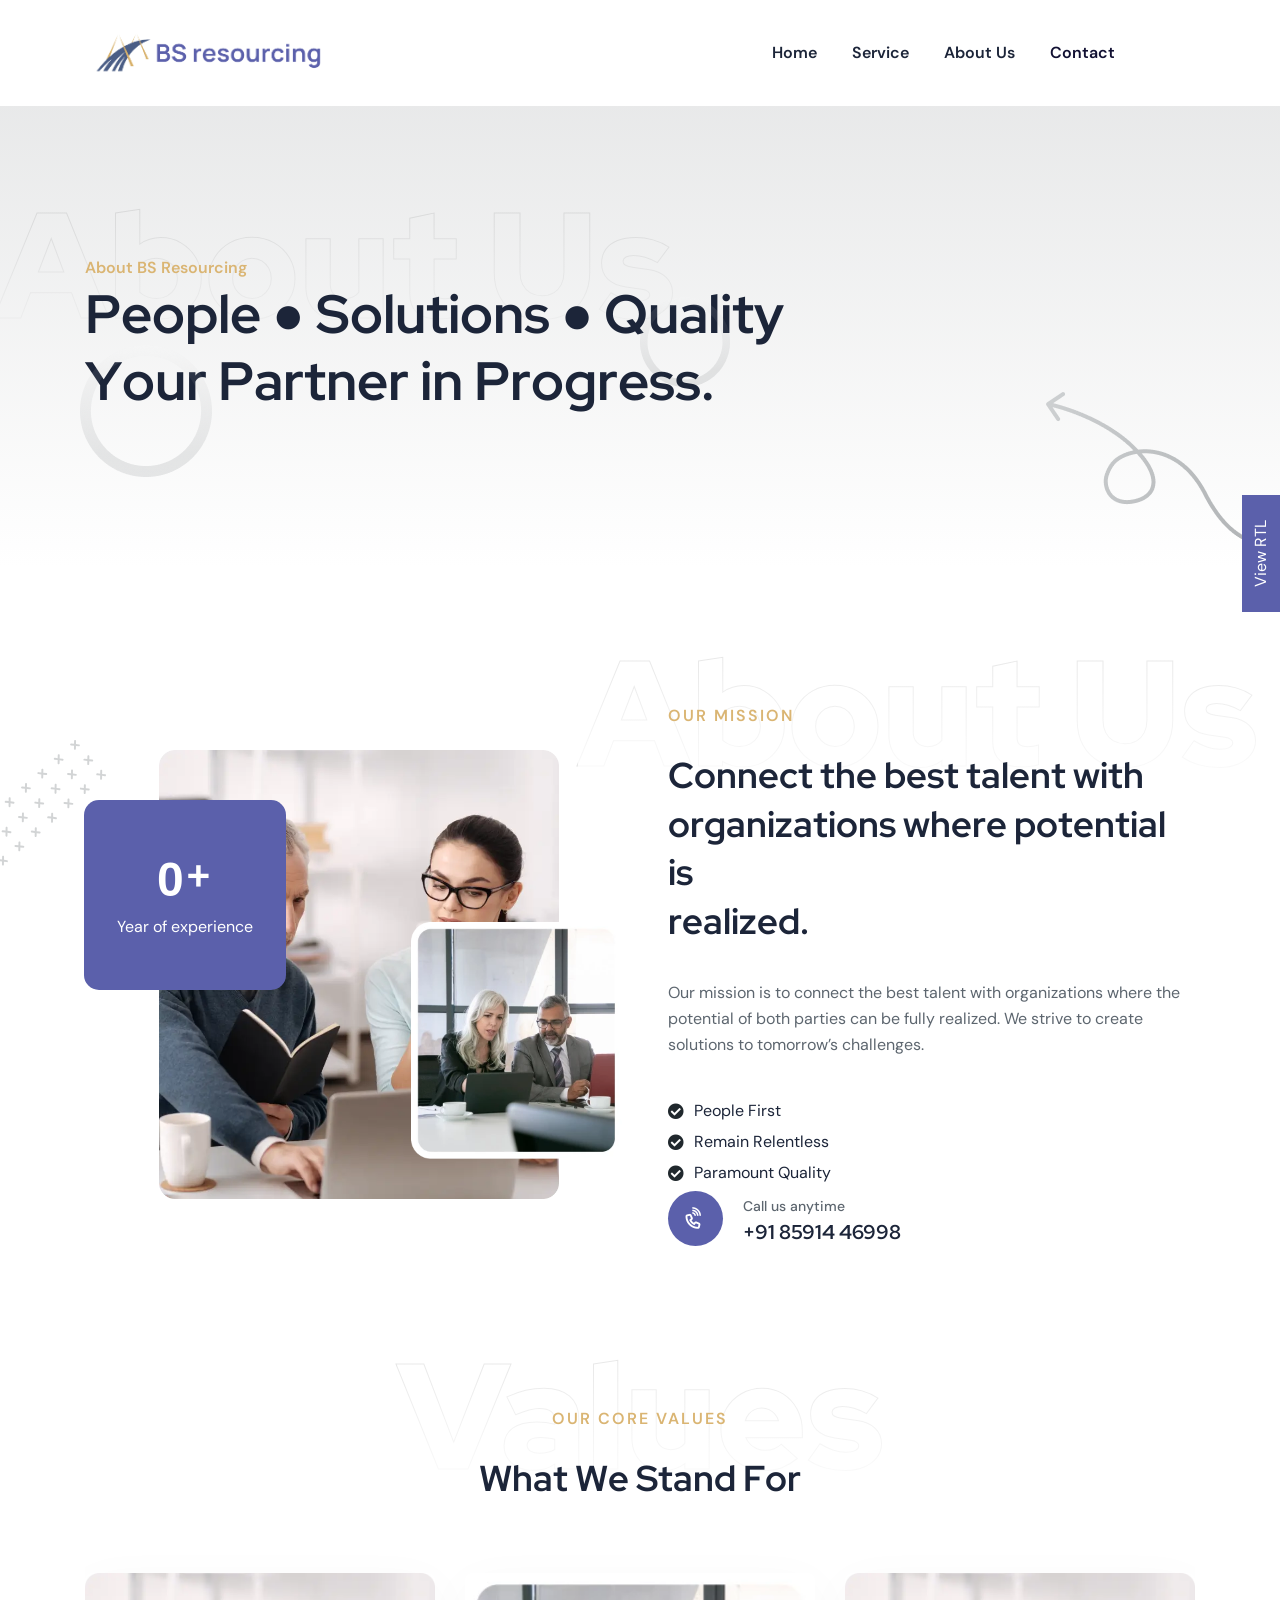
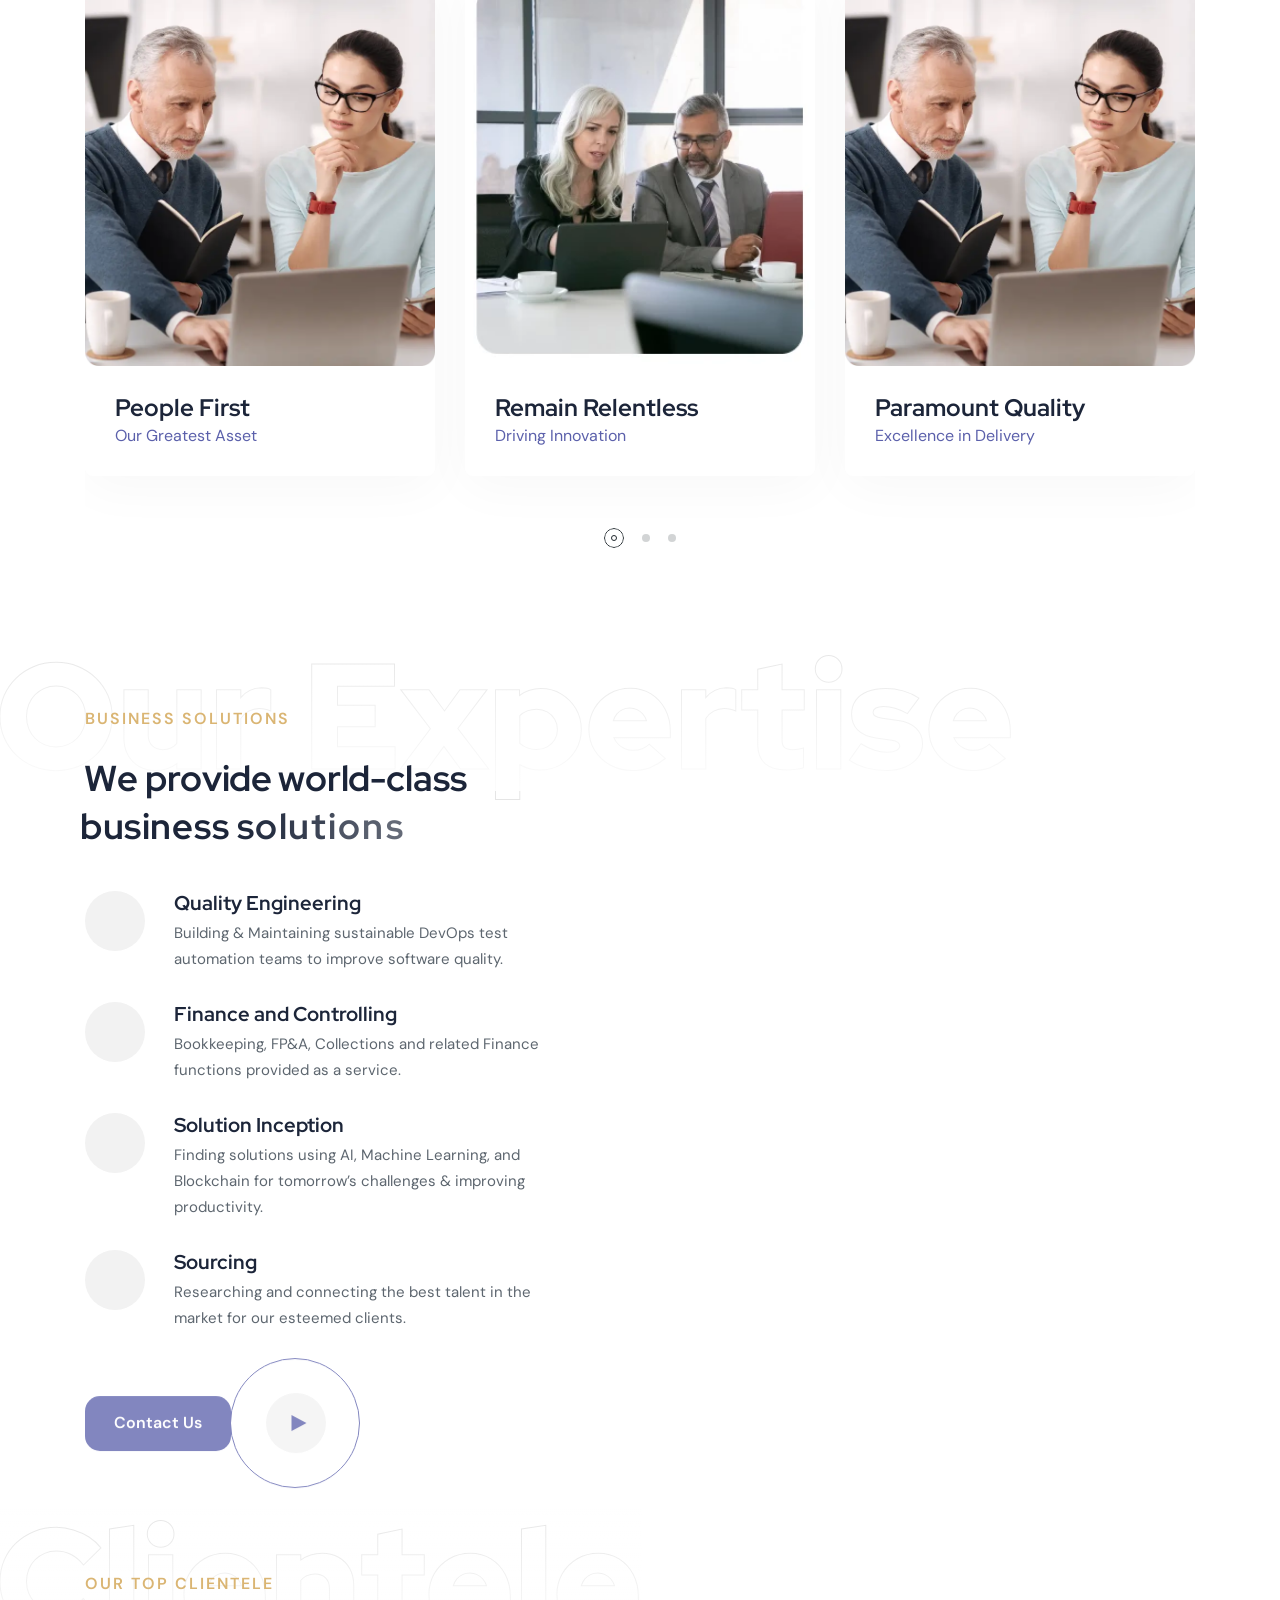
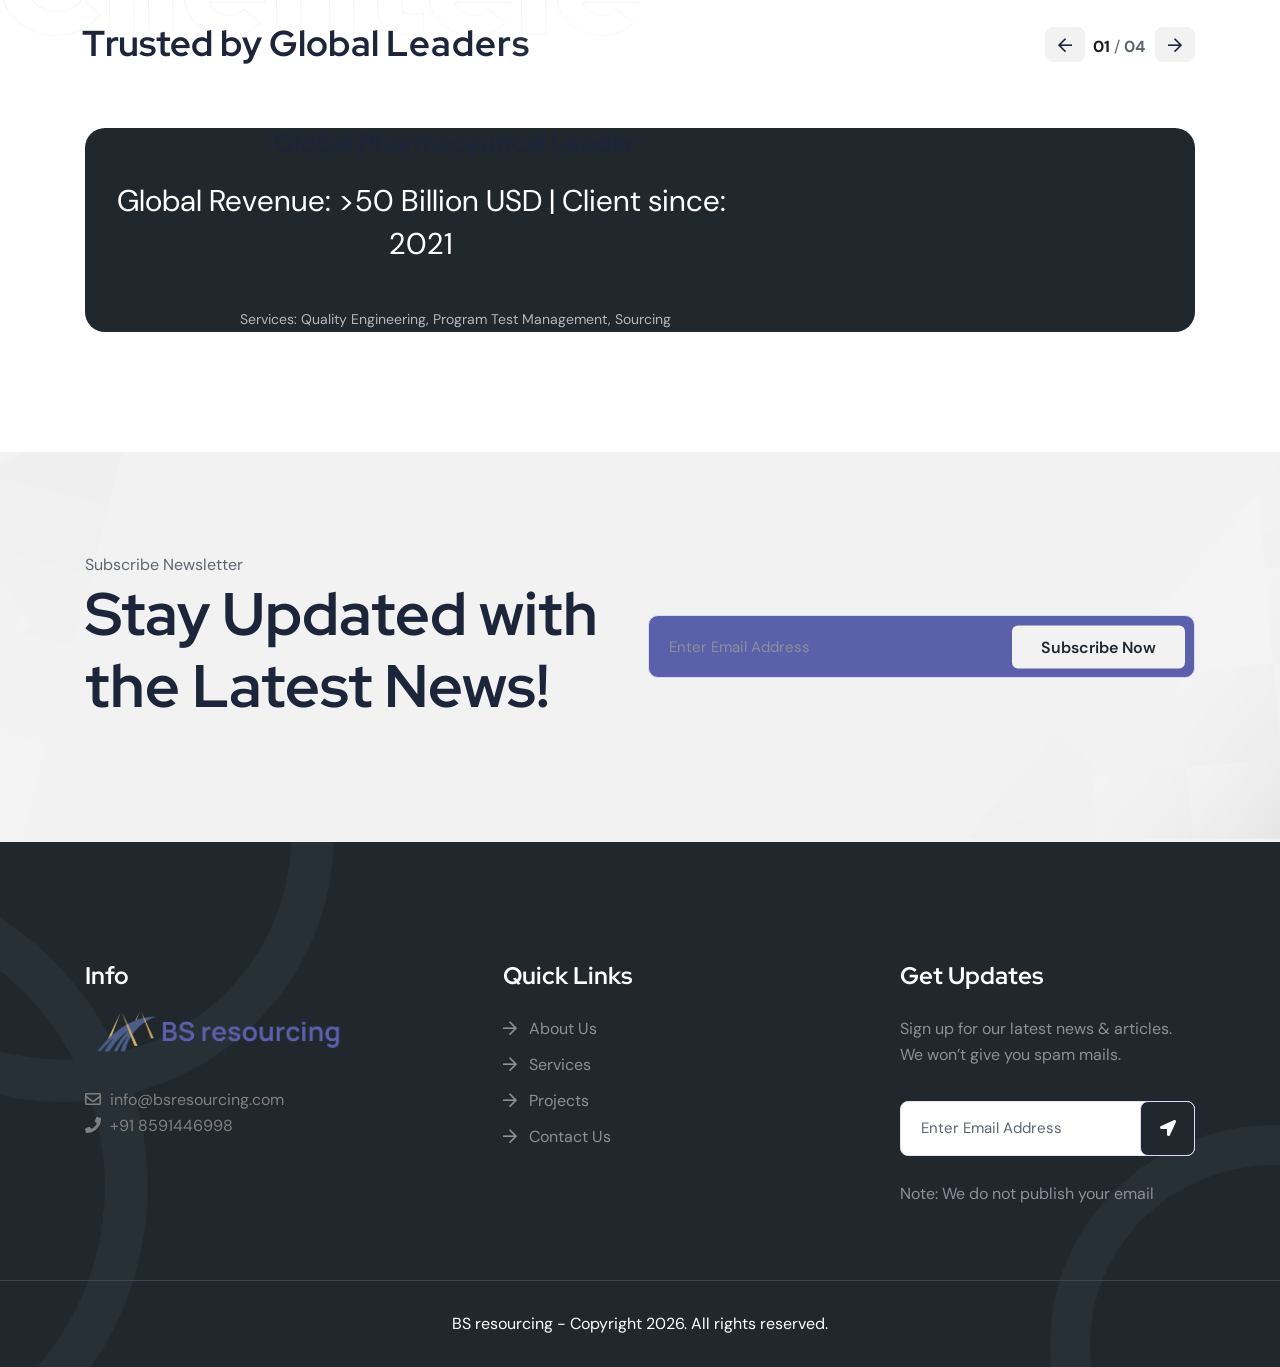
==== about.html @ c9a054bf "Add About and Contact pages Introduce full About (about.html) and Contact (contact.html) page templa" ====
<!DOCTYPE html>
<html lang="en">

<head>
    <meta charset="UTF-8">
    <meta name="viewport" content="width=device-width, initial-scale=1.0">
    <meta name="description"
        content="BS Resourcing – People ● Solutions ● Quality. Professional business solutions in Quality Engineering, Finance & Controlling, Sourcing, and more.">
    <link rel="shortcut icon" type="image/x-icon" href="assets/images/fav.png">
    <title>BS Resourcing - About Us</title>
    <link rel="stylesheet preload" href="assets/css/plugins/fontawesome.css" as="style">
    <link rel="stylesheet preload" href="assets/css/plugins/swiper.css" as="style">
    <link rel="stylesheet preload" href="assets/css/plugins/metismenu.css" as="style">
    <link rel="stylesheet preload" href="assets/css/plugins/magnifying-popup.css" as="style">
    <link rel="stylesheet preload" href="assets/css/plugins/odometer.css" as="style">
    <link rel="stylesheet preload" href="assets/css/vendor/bootstrap.min.css" as="style">

    <link rel="preconnect" href="https://fonts.googleapis.com/">
    <link rel="preconnect" href="https://fonts.gstatic.com/" crossorigin>
    <link
        href="https://fonts.googleapis.com/css2?family=DM+Sans:ital,opsz,wght@0,9..40,100..1000;1,9..40,100..1000&amp;family=Red+Hat+Display:ital,wght@0,300..900;1,300..900&amp;display=swap"
        rel="stylesheet preload" as="style">
    <link rel="preload" as="image" href="assets/images/banner/21.webp" />
    <link rel="stylesheet preload" href="assets/css/style.css" as="style">
</head>

<body>

    <header class="header-one header--sticky">

        <div class="header-main">
            <div class="container">
                <div class="row">
                    <div class="col-lg-12">
                        <div class="header-main-one-wrapper">
                            <div class="thumbnail">
                                <a href="index.html">
                                    <img src="assets/images/logo/bsr-1.png" alt="bsr-logo" style="width: 250px;">
                                </a>
                            </div>
                            <div class="main-header">
                                <div class="nav-area">
                                    <ul class="">
                                        <li class="main-nav">
                                            <a href="index.html">Home</a>
                                        </li>
                                        <li class="main-nav">
                                            <a href="service.html">Service</a>
                                        </li>
                                        <li class="main-nav">
                                            <a href="about.html">About Us</a>
                                        </li>
                                        <li class="mains-nav">
                                            <a href="contact.html">Contact</a>
                                        </li>
                                    </ul>
                                </div>


                                <div class="loader-wrapper">
                                    <div class="loader">
                                    </div>
                                    <div class="loader-section section-left"></div>
                                    <div class="loader-section section-right"></div>
                                </div>
                                <div class="button-area">
                                    <!-- <button class="search" id="search" aria-label="Search"><i
                                            class="far fa-search"></i></button>
                                    <a href="contact.html"
                                        class="rts-btn btn-primary ml--20 ml_sm--5 header-one-btn quote-btn">Get
                                        Quote</a>
                                    <button id="menu-btn" aria-label="Menu" class="menu-btn menu ml--20 ml_sm--5">
                                        <img class="menu-light" src="assets/images/icons/01.svg" alt="Menu-icon">
                                    </button> -->
                                </div>
                            </div>
                        </div>
                    </div>
                </div>
            </div>
        </div>
    </header>


    <!-- about us area wrapper main -->
    <div class="rts-breadcrumb-area">
        <div class="container">
            <div class="row">
                <div class="col-lg-12">
                    <div class="title-area-left">
                        <span class="pre">About BS Resourcing</span>
                        <span class="bg-title">About Us</span>
                        <h1 class="title rts-text-anime-style-1">
                            People ● Solutions ● Quality <br>
                            Your Partner in Progress.
                        </h1>
                    </div>
                </div>
            </div>
        </div>
        <div class="shape-area">
            <img src="assets/images/about/shape/01.png" alt="shape" class="one">
            <img src="assets/images/about/shape/02.png" alt="shape" class="two">
            <img src="assets/images/about/shape/03.png" alt="shape" class="three">
        </div>
    </div>
    <!-- about us area wrapper main end -->

    <!-- <div class="about-invena-large-image">
        <div class="container">
            <div class="row">
                <div class="col-lg-12">
                    <div class="large-image-bottm-breadcrumb">
                        <img src="assets/images/about/16.png" alt="about">
                    </div>
                </div>
            </div>
        </div>
    </div> -->

    <!-- rts about area start -->
    <div class="rts-about-area-two rts-section-gap">
        <div class="container">
            <div class="row align-items-center">
                <div class="col-lg-6">
                    <div class="left-thumbnail-about-area-two">
                        <img src="assets/images/about/04.webp" alt="about">
                        <div class="small-image">
                            <img src="assets/images/about/05.webp" alt="small">
                        </div>
                        <div class="counter-about-area">
                            <h2 class="counter title"><span class="odometer" data-count="25">00</span>+
                            </h2>
                            <span>Year of experience</span>
                        </div>
                    </div>
                </div>
                <div class="col-lg-6 mt_sm--80 mt_md--80">
                    <div class="about-inner-content-two">
                        <div class="title-style-two left">
                            <span class="bg-content">About Us</span>
                            <span class="pre">Our Mission</span>
                            <h2 class="title rts-text-anime-style-1">Connect the best talent with <br> organizations
                                where potential is realized.
                            </h2>
                        </div>
                        <div class="about-between-wrapper">
                            <p class="disc">
                                Our mission is to connect the best talent with
                                organizations where the potential of both parties can be fully
                                realized. We strive to create solutions to
                                tomorrow’s challenges.
                            </p>
                            <div class="check-wrapper-area">
                                <div class="single-check">
                                    <i class="fa-solid fa-circle-check"></i>
                                    <p>People First</p>
                                </div>
                                <div class="single-check">
                                    <i class="fa-solid fa-circle-check"></i>
                                    <p>Remain Relentless</p>
                                </div>
                                <div class="single-check">
                                    <i class="fa-solid fa-circle-check"></i>
                                    <p>Paramount Quality</p>
                                </div>
                            </div>
                        </div>
                        <div class="call-and-sign-area">
                            <div class="call-area">
                                <div class="icon">
                                    <i class="fa-sharp fa-regular fa-phone-volume"></i>
                                </div>
                                <div class="information">
                                    <span>Call us anytime</span>
                                    <a href="tel:+918591446998">
                                        <h6 class="title">+91 85914 46998</h6>
                                    </a>
                                </div>
                            </div>

                        </div>
                    </div>
                </div>
            </div>
        </div>
        <div class="shape-area">
            <img src="assets/images/about/shape/02.svg" alt="shape" class="two">
        </div>
    </div>
    <!-- rts about area end -->


    <!-- rts team area start -->
    <div class="rts-team-area rts-section-gapBottom pt--40">
        <div class="container">
            <div class="row">
                <div class="title-style-two center">
                    <span class="bg-content">Values</span>
                    <span class="pre">Our Core Values</span>
                    <h2 class="title rts-text-anime-style-1">What We Stand For
                    </h2>
                </div>
            </div>
            <div class="row">
                <div class="col-lg-12">
                    <div class="swiper mySwiperh1_team pt--50 pb--80">
                        <div class="swiper-wrapper">
                            <div class="swiper-slide">
                                <div class="team-single-one-start">
                                    <div class="team-image-area">
                                        <a>
                                            <img src="assets/images/about/04.webp" alt="People First">
                                        </a>
                                    </div>
                                    <div class="single-details">
                                        <a>
                                            <h5 class="title">People First</h5>
                                        </a>
                                        <p>Our Greatest Asset</p>
                                    </div>
                                </div>
                            </div>
                            <div class="swiper-slide">
                                <div class="team-single-one-start">
                                    <div class="team-image-area">
                                        <a>
                                            <img src="assets/images/about/05.webp" alt="Remain Relentless">
                                        </a>
                                    </div>
                                    <div class="single-details">
                                        <a>
                                            <h5 class="title">Remain Relentless</h5>
                                        </a>
                                        <p>Driving Innovation</p>
                                    </div>
                                </div>
                            </div>
                            <div class="swiper-slide">
                                <div class="team-single-one-start">
                                    <div class="team-image-area">
                                        <a>
                                            <img src="assets/images/about/04.webp" alt="Paramount Quality">
                                        </a>
                                    </div>
                                    <div class="single-details">
                                        <a>
                                            <h5 class="title">Paramount Quality</h5>
                                        </a>
                                        <p>Excellence in Delivery</p>
                                    </div>
                                </div>
                            </div>
                        </div>
                        <div class="swiper-pagination"></div>
                    </div>
                </div>
            </div>
        </div>
    </div>
    <!-- rts team area end -->


    <!-- rts business goal area start -->
    <div class="business-goal-area-2 rts-section-gapBottom">
        <div class="container pt--30">
            <div class="row">
                <div class="col-lg-6">
                    <div class="consultancy-style-one">
                        <div class="title-style-two mb--40 left">
                            <span class="bg-content">Our Expertise</span>
                            <span class="pre">BUSINESS SOLUTIONS</span>
                            <h2 class="title rts-text-anime-style-1">We provide world-class <br>
                                business solutions
                            </h2>
                        </div>
                        <div class="signle-consultancy mb--30">
                            <div class="icon">
                                <img src="assets/images/about/icons/01.svg" alt="">
                            </div>
                            <div class="information">
                                <h4 class="title">Quality Engineering</h4>
                                <p class="disc">
                                    Building & Maintaining sustainable DevOps test automation teams to improve software
                                    quality.
                                </p>
                            </div>
                        </div>
                        <div class="signle-consultancy mb--30">
                            <div class="icon">
                                <img src="assets/images/about/icons/02.svg" alt="">
                            </div>
                            <div class="information">
                                <h4 class="title">Finance and Controlling</h4>
                                <p class="disc">
                                    Bookkeeping, FP&A, Collections and related Finance functions provided as a service.
                                </p>
                            </div>
                        </div>
                        <div class="signle-consultancy mb--30">
                            <div class="icon">
                                <img src="assets/images/about/icons/01.svg" alt="">
                            </div>
                            <div class="information">
                                <h4 class="title">Solution Inception</h4>
                                <p class="disc">
                                    Finding solutions using AI, Machine Learning, and Blockchain for tomorrow’s
                                    challenges & improving productivity.
                                </p>
                            </div>
                        </div>
                        <div class="signle-consultancy">
                            <div class="icon">
                                <img src="assets/images/about/icons/02.svg" alt="">
                            </div>
                            <div class="information">
                                <h4 class="title">Sourcing</h4>
                                <p class="disc">
                                    Researching and connecting the best talent in the market for our esteemed clients.
                                </p>
                            </div>
                        </div>
                        <div class="button-wrapper mt--40" data-animation="fadeInUp" data-delay="0.4"
                            data-duration="1.2">
                            <a href="#" class="rts-btn btn-primary">Contact Us</a>
                            <div class="vedio-icone">
                                <a class="video-play-button play-video popup-video"
                                    href="https://www.youtube.com/watch?v=vZE0j_WCRvI">
                                    <span></span>
                                </a>
                                <div class="video-overlay">
                                    <a href="#section1" class="video-overlay-close">×</a>
                                </div>
                            </div>
                        </div>
                    </div>
                </div>
                <div class="col-lg-6">
                    <div class="thumbnail-business-area-right-two">
                        <div class="large-thumbnail">
                            <img src="assets/images/business-goal/02.webp" alt="">
                        </div>
                        <div class="small-thumbnail images-r">
                            <img src="assets/images/business-goal/01.webp" alt="">
                        </div>
                    </div>
                </div>
            </div>
        </div>
    </div>

    <!-- rts clients review area start -->
    <div class="rts-client-review-area rts-section-gapBottom">
        <div class="container">
            <div class="row">
                <div class="col-lg-12">
                    <div class="title-area-between-wrapper">
                        <div class="title-style-two mb--40 left">
                            <span class="bg-content">Clientele</span>
                            <span class="pre">Our Top Clientele</span>
                            <h2 class="title rts-text-anime-style-1">Trusted by Global Leaders
                            </h2>
                        </div>
                        <div class="pagination-wrapper">
                            <div class="swiper-pagination-fraction"></div>
                            <div class="swiper-button-next"><i class="fa-sharp fa-regular fa-arrow-right"></i></div>
                            <div class="swiper-button-prev"><i class="fa-sharp fa-regular fa-arrow-left"></i></div>
                        </div>
                    </div>
                </div>
            </div>
            <div class="row">
                <div class="col-lg-12">

                    <div class="testimonials-wrapper-swiper-demo-2">
                        <div class="swiper mySwiper-testimonials-dmeo-2">
                            <div class="swiper-wrapper">

                                <div class="swiper-slide">
                                    <div class="testimonials-main-wrapper-two">
                                        <div class="right-content-testimonials text-center">
                                            <h4 class="title">Global Pharmaceutical Leader</h4>
                                            <p class="disc">
                                                Global Revenue: >50 Billion USD | Client since: 2021
                                            </p>
                                            <div class="name-desig">
                                                <p>Services: Quality Engineering, Program Test Management, Sourcing</p>
                                            </div>
                                        </div>
                                    </div>
                                </div>
                                <div class="swiper-slide">
                                    <div class="testimonials-main-wrapper-two">
                                        <div class="right-content-testimonials text-center">
                                            <h4 class="title">Leading Travel Technology Company</h4>
                                            <p class="disc">
                                                Global Revenue: >6 Billion USD | Client since: 2022
                                            </p>
                                            <div class="name-desig">
                                                <p>Services: Quality Engineering, Sourcing</p>
                                            </div>
                                        </div>
                                    </div>
                                </div>
                                <div class="swiper-slide">
                                    <div class="testimonials-main-wrapper-two">
                                        <div class="right-content-testimonials text-center">
                                            <h4 class="title">International Running Brand</h4>
                                            <p class="disc">
                                                Global Revenue: >5 Billion USD | Client since: 2022
                                            </p>
                                            <div class="name-desig">
                                                <p>Services: Quality Engineering, Program Test Management, Sourcing</p>
                                            </div>
                                        </div>
                                    </div>
                                </div>
                                <div class="swiper-slide">
                                    <div class="testimonials-main-wrapper-two">
                                        <div class="right-content-testimonials text-center">
                                            <h4 class="title">US based Global Software Company</h4>
                                            <p class="disc">
                                                Global Revenue: >2 Billion USD | Client since: 2023
                                            </p>
                                            <div class="name-desig">
                                                <p>Services: Finance & Controlling, Sourcing</p>
                                            </div>
                                        </div>
                                    </div>
                                </div>

                            </div>
                        </div>
                    </div>
                </div>
            </div>
        </div>
    </div>
    <!-- rts clients review area end -->


    <!-- rts brand area end -->

    <!-- rts cta area start -->
    <div class="rts-cta-area-inner bg_image ptb--100">
        <div class="container">
            <div class="row">
                <div class="col-lg-12">
                    <div class="cta-inner-content-inner-page">
                        <div class="left-side-content">
                            <span>Subscribe Newsletter</span>
                            <h3 class="title">Stay Updated with <br> the Latest News!</h3>
                        </div>
                        <form action="#">
                            <input type="text" placeholder="Enter Email Address">
                            <button class="rts-btn btn-primary btn-white">Subscribe Now</button>
                        </form>
                    </div>
                </div>
            </div>
        </div>
    </div>
    <!-- rts cta area end -->

    <!-- footer area start -->
    <div class="rts-footer-area footer-two mt-dec-footer-map bg-footer-two bg_image">
        <!-- <div class="container">
            <div class="row">
                <div class="col-lg-12">
                    <div class="map-area-main-wrapper">
                        <div class="row">
                            <div class="col-lg-7">
                                <div class="map-area-main-footer-two">
                                    <iframe
                                        src="https://www.google.com/maps/embed?pb=!1m10!1m8!1m3!1d29208.07522277672!2d90.423296!3d23.7826795!3m2!1i1024!2i768!4f13.1!5e0!3m2!1sen!2sbd!4v1738651440174!5m2!1sen!2sbd"
                                        width="625" height="625" style="border:0;" allowfullscreen="" loading="lazy"
                                        referrerpolicy="no-referrer-when-downgrade"
                                        title="Company location on Google Maps"></iframe>
                                </div>
                            </div>
                            <div class="col-lg-5">
                                <div class="map-information-2-footer">
                                    <h5 class="title-main">Contact Us</h5>
                                    <img loading="lazy" src="assets/images/footer/02.html" alt="line" class="line">
                                    <div class="contact-information-main-wrapper">
                                        <div class="signle-contact-information">
                                            <div class="icon">
                                                <i class="fa-solid fa-phone"></i>
                                            </div>
                                            <div class="information-wrapper">
                                                <span>Call Us 24/7</span>
                                                <a href="tel:+918591446998">
                                                    <h6 class="title">+91 85914 46998</h6>
                                                </a>
                                            </div>
                                        </div>
                                        <div class="signle-contact-information">
                                            <div class="icon">
                                                <i class="fa-regular fa-envelope"></i>
                                            </div>
                                            <div class="information-wrapper">
                                                <span>Work with us</span>
                                                <a href="mailto:info@bsresourcing.com">
                                                    <h6 class="title">info@bsresourcing.com</h6>
                                                </a>
                                            </div>
                                        </div>
                                        <div class="signle-contact-information">
                                            <div class="icon">
                                                <i class="fa-sharp fa-solid fa-location-dot"></i>
                                            </div>
                                            <div class="information-wrapper">
                                                <span>Our Location</span>
                                                <a href="#">
                                                    <h6 class="title">Global Presence (North America, Europe, Asia)</h6>
                                                </a>
                                            </div>
                                        </div>
                                    </div>
                                </div>
                            </div>
                        </div>
                    </div>
                </div>
            </div>
        </div> -->
        <div class="container bg-shape-f1">
            <!-- rts footer area -->
            <div class="row pt--120 pt_sm--80 pb--40 pb_sm--40">

                <div class="col-xl-4 col-md-6 col-sm-12 col-12">
                    <div class="footer-one-single-wized ">
                        <div class="wized-title">
                            <h5 class="title">Info</h5>
                            <img loading="lazy" src="assets/images/logo/bsr-1.png" alt="finbiz_footer" class="w-75">
                        </div>

                        <div class="opening-time-inner">
                            <div class="">
                                <a href="mailto:info@bsresourcing.com" class="" style="color: gray;"><i
                                        class="fa-regular fa-envelope me-2"></i> info@bsresourcing.com</a>
                            </div>
                            <div class="">
                                <a href="tel:+918591446998" class="" style="color: gray;"><i
                                        class="fa-solid fa-phone me-2"></i> +91 8591446998</a>
                            </div>

                            <!-- <a href="#" class="rts-btn btn-primary btn-white">Contact Us</a> -->
                        </div>
                    </div>
                </div>
                <!-- footer mid area end -->
                <div class="col-xl-4 col-md-6 col-sm-12 col-12 pl--50 pl_sm--15">
                    <div class="footer-one-single-wized">
                        <div class="wized-title">
                            <h5 class="title">Quick Links</h5>
                        </div>
                        <div class="quick-link-inner">

                            <ul class="links">
                                <li><a href="#"><i class="far fa-arrow-right"></i>About Us</a></li>
                                <li><a href="#"><i class="far fa-arrow-right"></i>Services</a></li>
                                <li><a href="#"><i class="far fa-arrow-right"></i>Projects</a></li>
                                <li><a href="#"><i class="far fa-arrow-right"></i>Contact Us</a></li>
                            </ul>
                        </div>
                    </div>
                </div>
                <!-- footer mid area -->

                <!-- footer end area post -->
                <div class="col-xl-4 col-md-6 col-sm-12 col-12">
                    <div class="footer-one-single-wized margin-left-65">
                        <div class="wized-title">
                            <h5 class="title">Get Updates</h5>
                        </div>
                        <div class="body">
                            <div class="update-wrapper">
                                <p class="disc">Sign up for our latest news &amp; articles. We won’t give you spam
                                    mails.</p>
                                <form class="email-footer-area">
                                    <input type="email" placeholder="Enter Email Address" required="">
                                    <button type="submit" title="Close menu"><i
                                            class="fas fa-location-arrow"></i></button>
                                </form>
                                <div class="note-area">
                                    <p><span>Note:</span> We do not publish your email</p>
                                </div>
                            </div>
                        </div>
                    </div>
                </div>
                <!-- footer end area post end-->
            </div>
            <!-- rts footer area End -->
        </div>
        <!-- copyright area start -->
        <div class="rts-copyright-area">
            <div class="container">
                <div class="row">
                    <div class="col-12">
                        <div class="text-center">
                            <p>BS resourcing - Copyright
                                <script>
                                    document.write(
                                        new Date().getFullYear()
                                    )
                                </script>. All rights reserved.
                            </p>
                        </div>
                    </div>
                </div>
            </div>
        </div>
        <!-- copyright area end -->
    </div>
    <!-- footer area start -->
    <div id="side-bar" class="side-bar header-two">
        <button class="close-icon-menu" title="Close menu"><i class="far fa-times"></i></button>
        <!-- inner menu area desktop start -->
        <div class="rts-sidebar-menu-desktop">
            <a class="logo-1" href="index.html"><img class="logo" src="assets/images/logo/01.svg" alt="finbiz_logo"></a>
            <div class="body d-none d-xl-block">
                <p class="disc">
                    We must explain to you how all seds this mistakens idea denouncing pleasures and praising account.
                    All seds this mistakens idea denouncing pleasures.
                </p>
                <div class="get-in-touch">
                    <!-- title -->
                    <div class="h6 title">Get In Touch</div>
                    <!-- title End -->
                    <div class="wrapper">
                        <!-- single -->
                        <div class="single">
                            <i class="fas fa-phone-alt"></i>
                            <a href="#">+8801234566789</a>
                        </div>
                        <!-- single ENd -->
                        <!-- single -->
                        <div class="single">
                            <i class="fas fa-envelope"></i>
                            <a href="#">example@gmail.com</a>
                        </div>
                        <!-- single ENd -->
                        <!-- single -->
                        <div class="single">
                            <i class="fas fa-globe"></i>
                            <a href="#">www.webexample.com</a>
                        </div>
                        <!-- single ENd -->
                        <!-- single -->
                        <div class="single">
                            <i class="fas fa-map-marker-alt"></i>
                            <a href="#">13/A, New Pro State, NYC</a>
                        </div>
                        <!-- single ENd -->
                    </div>
                    <div class="social-wrapper-two menu">
                        <a href="#" aria-label="Facebook"><i class="fab fa-facebook-f"></i></a>
                        <a href="#" aria-label="twitter"><i class="fab fa-twitter"></i></a>
                        <a href="#" aria-label="instagram"><i class="fab fa-instagram"></i></a>
                        <a href="#" aria-label="instagram"><i class="fab fa-instagram"></i></a>
                        <!-- <a href="#"><i class="fab fa-linkedin"></i></a> -->
                    </div>
                </div>
            </div>
        </div>
        <!-- mobile menu area start -->
        <div class="mobile-menu d-block d-xl-none">
            <nav class="nav-main mainmenu-nav mt--30">
                <ul class="mainmenu metismenu" id="mobile-menu-active">
                    <li class="has-droupdown">
                        <a href="#" class="main" aria-expanded="false">Demos</a>
                        <ul class="submenu mm-collapse" style="height: 0px;">
                            <li><a href="index.html">Business One</a></li>
                            <li><a href="index-two.html">Business Two</a></li>
                            <li><a href="index-three.html">Business Three</a></li>
                            <li><a href="index-four.html">Business Four</a></li>
                            <li><a href="index-five.html">Finance Demo</a></li>
                            <li><a href="index-six.html">Marketing agency</a></li>
                            <li><a href="index-seven.html">Business agency</a></li>
                            <li><a href="index-eight.html">Business Management</a></li>
                            <li><a href="index-nine.html">Insurance Home</a></li>
                            <li><a href="index-ten.html">Business Website</a></li>
                            <li><a href="index-eleven.html">Business Parallax</a></li>
                            <li><a href="index-twelve.html">Business Video</a></li>
                            <li><a href="index-thirteen.html">Accountent One</a></li>
                            <li><a href="index-fourteen.html">Accountent Two</a></li>
                            <li><a href="index-fifteen.html">HR Website</a></li>
                            <li><a href="index-sixteen.html">Business Coach</a></li>
                            <li><a href="index-seventeen.html">SEO Website</a></li>
                            <li><a href="index-eighteen.html">Technology Demo</a></li>
                            <li><a href="index-nineteen.html">Business Investment</a></li>
                            <li><a href="index-twenty.html">Business Partner</a></li>
                            <li><a href="index-twenty-one.html">Business Intelligence</a></li>
                        </ul>
                    </li>
                    <li class="has-droupdown">
                        <a href="#" class="main" aria-expanded="false">Onepage</a>
                        <ul class="submenu mm-collapse" style="height: 0px;">
                            <li><a href="onepage-one.html">Business One</a></li>
                            <li><a href="onepage-two.html">Business Two</a></li>
                            <li><a href="onepage-three.html">Business Three</a></li>
                            <li><a href="onepage-four.html">Business Four</a></li>
                            <li><a href="onepage-five.html">Finance Demo</a></li>
                            <li><a href="onepage-six.html">Marketing agency</a></li>
                            <li><a href="onepage-seven.html">Business agency</a></li>
                            <li><a href="onepage-eight.html">Business Management</a></li>
                            <li><a href="onepage-nine.html">Insurance Home</a></li>
                            <li><a href="onepage-ten.html">Business Website</a></li>
                            <li><a href="onepage-eleven.html">Business Parallax</a></li>
                            <li><a href="onepage-twelve.html">Business Video</a></li>
                            <li><a href="onepage-thirteen.html">Accountent One</a></li>
                            <li><a href="onepage-fourteen.html">Accountent Two</a></li>
                            <li><a href="onepage-fifteen.html">HR Website</a></li>
                            <li><a href="onepage-sixteen.html">Business Coach</a></li>
                            <li><a href="onepage-eighteen.html">Technology Demo</a></li>
                            <li><a href="onepage-nineteen.html">Business Investment</a></li>
                            <li><a href="onepage-twenty.html">Business Partner</a></li>
                            <li><a href="onepage-twenty-one.html">Business Intelligence</a></li>
                        </ul>
                    </li>
                    <li class="has-droupdown">
                        <a href="#" class="main" aria-expanded="false">Pages</a>
                        <ul class="submenu mm-collapse" style="height: 0px;">
                            <li><a href="about.html">About
                                    Company</a></li>
                            <li><a href="service.html">Service</a></li>
                            <li><a href="service-details.html">Service
                                    Details</a>
                            </li>
                            <li><a href="service-details-2.html">Service
                                    Details 2</a>
                            </li>
                            <li><a href="project.html">Project</a>
                            </li>
                            <li><a href="team.html">Team</a>
                            </li>
                            <li><a href="team-details.html">Team
                                    Details</a>
                            </li>
                            <li><a href="pricing.html">Pricing</a>
                            </li>
                            <li><a href="appoinment.html">Appoinment</a>
                            </li>
                            <li><a href="history.html">Our
                                    History</a>
                            </li>
                            <li><a href="blog-list.html">Blog
                                    List</a>
                            </li>
                            <li><a href="blog-grid.html">Blog
                                    List</a>
                            </li>
                            <li><a href="blog-details.html">Blog
                                    Details</a>
                            </li>
                            <li><a href="blog-details-2.html">Blog
                                    Details 02</a>
                            </li>
                            <li><a href="faq.html">Faq's</a>
                            <li><a href="career.html">Career</a>
                            </li>
                            <li><a href="our-mission.html">Our
                                    Mission</a>
                            </li>
                            <li><a href="partners.html">Partners</a>
                            </li>
                        </ul>
                    </li>
                    <li class="has-droupdown">
                        <a href="#" class="main" aria-expanded="false">Services</a>
                        <ul class="submenu mm-collapse" style="height: 0px;">
                            <li><a class="mobile-menu-link" href="service.html">Service</a></li>
                            <li><a class="mobile-menu-link" href="service-details.html">Service Details</a></li>
                            <li><a class="mobile-menu-link" href="service-details-2.html">Service Details 2</a></li>
                            <li><a class="mobile-menu-link" href="service-details-3.html">Service Details 3</a></li>
                            <li><a class="mobile-menu-link" href="service-details-4.html">Service Details 4</a></li>
                            <li><a class="mobile-menu-link" href="service-details-5.html">Service Details 5</a></li>

                        </ul>
                    </li>
                    <li class="has-droupdown">
                        <a href="#" class="main" aria-expanded="false">Projects</a>
                        <ul class="submenu mm-collapse">
                            <li><a href="project.html">Project</a>
                            </li>
                            <li><a href="project-slider.html">Project
                                    Slider</a></li>
                            <li><a href="project-slider-2.html">Project
                                    Slider 2</a></li>
                            <li><a href="project-card-slider.html">Project
                                    Card Slider</a></li>
                            <li><a href="project-bg-dark.html">Project
                                    Bg Dark</a></li>
                            <li><a href="project-grid.html">Project
                                    Grid</a></li>
                            <li><a href="project-grid-col-2.html">Project
                                    Grid Col 2</a></li>
                            <li><a href="project-slider-grid.html">Grid Slider</a></li>
                            <li><a href="project-slider-overflow.html">Project Overflow</a>
                            </li>
                            <li><a href="project-grid-col-3.html">Project Grid Col 3</a>
                            </li>
                            <li><a href="project-bg-dark.html">Project
                                    Hide Content</a></li>


                            <li><a href="project-slider-2.html">Project
                                    Hide
                                    Content wide</a>
                            </li>
                            <li><a href="project-grid.html">Project
                                    Card Hover</a>
                            </li>
                            <li><a href="project-slider-2.html">Project
                                    Slider Image
                                    Zoom</a>
                            </li>
                        </ul>
                    </li>
                    <li class="has-droupdown">
                        <a href="#" class="main" aria-expanded="false">Shop Pages</a>
                        <ul class="submenu mm-collapse">
                            <li><a href="shop.html">Shop</a>
                            </li>
                            <li><a href="shop-single.html">Shop
                                    Details</a>
                            </li>
                            <li><a href="account.html">Account</a>
                            </li>
                        </ul>
                    </li>
                    <li class="has-droupdown">
                        <a href="#" class="main" aria-expanded="false">Blog</a>
                        <ul class="submenu mm-collapse">
                            <li><a href="blog-grid.html">Blog Grid</a></li>
                            <li><a href="blog-list.html">Blog List</a></li>
                            <li><a href="blog-details.html">Blog Details</a></li>
                            <li><a href="blog-details-2.html">Blog Details 2</a></li>
                        </ul>
                    </li>
                    <li>
                        <a href="contact.html" class="main" aria-expanded="false">Contact Us</a>
                    </li>
                </ul>
            </nav>

            <div class="social-wrapper-one">
                <ul>
                    <li>
                        <a href="#" aria-label="Facebook">
                            <i class="fa-brands fa-facebook-f"></i>
                        </a>
                    </li>
                    <li>
                        <a href="#" aria-label="twitter">
                            <i class="fa-brands fa-twitter"></i>
                        </a>
                    </li>
                    <li>
                        <a href="#" aria-label="youtube">
                            <i class="fa-brands fa-youtube"></i>
                        </a>
                    </li>
                    <li>
                        <a href="#" aria-label="linkedin">
                            <i class="fa-brands fa-linkedin-in"></i>
                        </a>
                    </li>
                </ul>
            </div>
        </div>
        <!-- mobile menu area end -->
    </div>
    <!-- inner menu area desktop End -->


    <!-- offcanvase search -->
    <div class="search-input-area">
        <div class="container">
            <div class="search-input-inner">
                <div class="input-div">
                    <input class="search-input autocomplete" type="text" placeholder="Search by keyword or #">
                    <button><i class="far fa-search"></i></button>
                </div>
            </div>
        </div>
        <div id="close" class="search-close-icon"><i class="far fa-times"></i></div>
    </div>
    <div id="anywhere-home" class="">
    </div>

    <!-- rtl btn area start -->
    <div class="rtl-ltr-switcher-btn">
        <span class="rtl show">View RTL</span>
        <span class="ltr">View LTR</span>
    </div>
    <!-- rtl btn area end -->

    <!-- progress area start -->
    <div class="progress-wrap">
        <svg class="progress-circle svg-content" width="100%" height="100%" viewBox="-1 -1 102 102">
            <path d="M50,1 a49,49 0 0,1 0,98 a49,49 0 0,1 0,-98"
                style="transition: stroke-dashoffset 10ms linear 0s; stroke-dasharray: 307.919, 307.919; stroke-dashoffset: 307.919;">
            </path>
        </svg>
    </div>
    <!-- progress area end -->

    <script defer src="assets/js/plugins/jquery.js"></script>

    <script defer src="assets/js/plugins/odometer.js"></script>
    <script defer src="assets/js/plugins/jquery-appear.js"></script>


    <script defer src="assets/js/plugins/gsap.js"></script>
    <script defer src="assets/js/plugins/split-text.js"></script>
    <script defer src="assets/js/plugins/scroll-trigger.js"></script>
    <script defer src="assets/js/plugins/smooth-scroll.js"></script>
    <script defer src="assets/js/plugins/metismenu.js"></script>
    <script defer src="assets/js/plugins/popup.js"></script>

    <script defer src="assets/js/vendor/bootstrap.min.js"></script>
    <script defer src="assets/js/plugins/swiper.js"></script>
    <script defer src="assets/js/plugins/contact.form.js"></script>

    <script defer src="assets/js/main.js"></script>
</body>


<!-- Mirrored from html.themewant.com/invena/about.html by HTTrack Website Copier/3.x [XR&CO'2014], Wed, 28 Jan 2026 06:57:58 GMT -->

</html>
---- assets/css/plugins/metismenu.css ----
.metismenu .arrow{float:right;line-height:1.42857}[dir=rtl] .metismenu .arrow,[dir=rtl] .metismenu .plus-minus,[dir=rtl] .metismenu .plus-times{float:left}.metismenu .glyphicon.arrow:before{content:"\e079"}.metismenu .mm-active>a>.glyphicon.arrow:before{content:"\e114"}.metismenu .fa.arrow:before{content:"\f104"}.metismenu .mm-active>a>.fa.arrow:before{content:"\f107"}.metismenu .ion.arrow:before{content:"\f3d2"}.metismenu .mm-active>a>.ion.arrow:before{content:"\f3d0"}.metismenu .plus-minus,.metismenu .plus-times{float:right}.metismenu .fa.plus-minus:before,.metismenu .fa.plus-times:before{content:"\f067"}.metismenu .mm-active>a>.fa.plus-times{-webkit-transform:rotate(45deg);-ms-transform:rotate(45deg);transform:rotate(45deg)}.metismenu .mm-active>a>.fa.plus-minus:before{content:"\f068"}.metismenu .mm-collapse:not(.mm-show){display:none}.metismenu .mm-collapsing{position:relative;height:0;overflow:hidden;-webkit-transition-timing-function:ease;-o-transition-timing-function:ease;transition-timing-function:ease;-webkit-transition-duration:.35s;-o-transition-duration:.35s;transition-duration:.35s;-webkit-transition-property:height,visibility;-o-transition-property:height,visibility;transition-property:height,visibility}.metismenu .has-arrow{position:relative}.metismenu .has-arrow::after{position:absolute;content:'';width:.5em;height:.5em;border-width:1px 0 0 1px;border-style:solid;border-color:initial;right:1em;-webkit-transform:rotate(-45deg) translate(0,-50%);-ms-transform:rotate(-45deg) translate(0,-50%);transform:rotate(-45deg) translate(0,-50%);-webkit-transform-origin:top;-ms-transform-origin:top;transform-origin:top;top:50%;-webkit-transition:.3s ease-out;-o-transition:.3s ease-out;transition:.3s ease-out}[dir=rtl] .metismenu .has-arrow::after{right:auto;left:1em;-webkit-transform:rotate(135deg) translate(0,-50%);-ms-transform:rotate(135deg) translate(0,-50%);transform:rotate(135deg) translate(0,-50%)}.metismenu .has-arrow[aria-expanded=true]::after,.metismenu .mm-active>.has-arrow::after{-webkit-transform:rotate(-135deg) translate(0,-50%);-ms-transform:rotate(-135deg) translate(0,-50%);transform:rotate(-135deg) translate(0,-50%)}[dir=rtl] .metismenu .has-arrow[aria-expanded=true]::after,[dir=rtl] .metismenu .mm-active>.has-arrow::after{-webkit-transform:rotate(225deg) translate(0,-50%);-ms-transform:rotate(225deg) translate(0,-50%);transform:rotate(225deg) translate(0,-50%)}
---- assets/css/plugins/magnifying-popup.css ----
/* Magnific Popup CSS */
.mfp-bg {
    top: 0;
    left: 0;
    width: 100%;
    height: 100%;
    z-index: 1042;
    overflow: hidden;
    position: fixed;
    background: #0b0b0b;
    opacity: 0.8;
}

.mfp-wrap {
    top: 0;
    left: 0;
    width: 100%;
    height: 100%;
    z-index: 1043;
    position: fixed;
    outline: none !important;
    -webkit-backface-visibility: hidden;
}

.mfp-container {
    text-align: center;
    position: fixed;
    width: 100%;
    height: 100%;
    left: 0;
    top: 0;
    padding: 0 8px;
    -webkit-box-sizing: border-box;
    box-sizing: border-box;
}

.mfp-container:before {
    content: '';
    display: inline-block;
    height: 100%;
    vertical-align: middle;
}

.mfp-align-top .mfp-container:before {
    display: none;
}

.mfp-content {
    position: relative;
    display: inline-block;
    vertical-align: middle;
    margin: 0 auto;
    text-align: left;
    z-index: 1045;
}

.mfp-inline-holder .mfp-content,
.mfp-ajax-holder .mfp-content {
    width: 100%;
    cursor: auto;
}

.mfp-ajax-cur {
    cursor: progress;
}

.mfp-zoom-out-cur,
.mfp-zoom-out-cur .mfp-image-holder .mfp-close {
    cursor: -webkit-zoom-out;
    cursor: zoom-out;
}

.mfp-zoom {
    cursor: pointer;
    cursor: -webkit-zoom-in;
    cursor: zoom-in;
}

.mfp-auto-cursor .mfp-content {
    cursor: auto;
}

.mfp-close,
.mfp-arrow,
.mfp-preloader,
.mfp-counter {
    -webkit-user-select: none;
    -moz-user-select: none;
    -ms-user-select: none;
    user-select: none;
}

.mfp-loading.mfp-figure {
    display: none;
}

.mfp-hide {
    display: none !important;
}

.mfp-preloader {
    color: #CCC;
    position: absolute;
    top: 50%;
    width: auto;
    text-align: center;
    margin-top: -0.8em;
    left: 8px;
    right: 8px;
    z-index: 1044;
}

.mfp-preloader a {
    color: #CCC;
}

.mfp-preloader a:hover {
    color: #FFF;
}

.mfp-s-ready .mfp-preloader {
    display: none;
}

.mfp-s-error .mfp-content {
    display: none;
}

button.mfp-close,
button.mfp-arrow {
    overflow: visible;
    cursor: pointer;
    background: transparent;
    border: 0;
    -webkit-appearance: none;
    display: block;
    outline: none;
    padding: 0;
    z-index: 1046;
    -webkit-box-shadow: none;
    box-shadow: none;
    -ms-touch-action: manipulation;
    touch-action: manipulation;
}

button::-moz-focus-inner {
    padding: 0;
    border: 0;
}

.mfp-close {
    width: 44px;
    height: 44px;
    line-height: 44px;
    position: absolute;
    right: 0;
    top: 0;
    text-decoration: none;
    text-align: center;
    opacity: 0.65;
    padding: 0 0 18px 10px;
    color: #FFF;
    font-style: normal;
    font-size: 28px;
    font-family: Arial, Baskerville, monospace;
}

.mfp-close:hover,
.mfp-close:focus {
    opacity: 1;
}

.mfp-close:active {
    top: 1px;
}

.mfp-close-btn-in .mfp-close {
    color: #333;
}

.mfp-image-holder .mfp-close,
.mfp-iframe-holder .mfp-close {
    color: #FFF;
    right: -6px;
    text-align: right;
    padding-right: 6px;
    width: 100%;
}

.mfp-counter {
    position: absolute;
    top: 0;
    right: 0;
    color: #CCC;
    font-size: 12px;
    line-height: 18px;
    white-space: nowrap;
}

.mfp-arrow {
    position: absolute;
    opacity: 0.65;
    margin: 0;
    top: 50%;
    margin-top: -55px;
    padding: 0;
    width: 90px;
    height: 110px;
    -webkit-tap-highlight-color: transparent;
}

.mfp-arrow:active {
    margin-top: -54px;
}

.mfp-arrow:hover,
.mfp-arrow:focus {
    opacity: 1;
}

.mfp-arrow:before,
.mfp-arrow:after {
    content: '';
    display: block;
    width: 0;
    height: 0;
    position: absolute;
    left: 0;
    top: 0;
    margin-top: 35px;
    margin-left: 35px;
    border: medium inset transparent;
}

.mfp-arrow:after {
    border-top-width: 13px;
    border-bottom-width: 13px;
    top: 8px;
}

.mfp-arrow:before {
    border-top-width: 21px;
    border-bottom-width: 21px;
    opacity: 0.7;
}

.mfp-arrow-left {
    left: 0;
}

.mfp-arrow-left:after {
    border-right: 17px solid #FFF;
    margin-left: 31px;
}

.mfp-arrow-left:before {
    margin-left: 25px;
    border-right: 27px solid #3F3F3F;
}

.mfp-arrow-right {
    right: 0;
}

.mfp-arrow-right:after {
    border-left: 17px solid #FFF;
    margin-left: 39px;
}

.mfp-arrow-right:before {
    border-left: 27px solid #3F3F3F;
}

.mfp-iframe-holder {
    padding-top: 40px;
    padding-bottom: 40px;
}

.mfp-iframe-holder .mfp-content {
    line-height: 0;
    width: 100%;
    max-width: 900px;
}

.mfp-iframe-holder .mfp-close {
    top: -40px;
}

.mfp-iframe-scaler {
    width: 100%;
    height: 0;
    overflow: hidden;
    padding-top: 56.25%;
}

.mfp-iframe-scaler iframe {
    position: absolute;
    display: block;
    top: 0;
    left: 0;
    width: 100%;
    height: 100%;
    -webkit-box-shadow: 0 0 8px rgba(0, 0, 0, 0.6);
    box-shadow: 0 0 8px rgba(0, 0, 0, 0.6);
    background: #000;
}

/* Main image in popup */
img.mfp-img {
    width: auto;
    max-width: 100%;
    height: auto;
    display: block;
    line-height: 0;
    -webkit-box-sizing: border-box;
    box-sizing: border-box;
    padding: 40px 0 40px;
    margin: 0 auto;
}

/* The shadow behind the image */
.mfp-figure {
    line-height: 0;
}

.mfp-figure:after {
    content: '';
    position: absolute;
    left: 0;
    top: 40px;
    bottom: 40px;
    display: block;
    right: 0;
    width: auto;
    height: auto;
    z-index: -1;
    -webkit-box-shadow: 0 0 8px rgba(0, 0, 0, 0.6);
    box-shadow: 0 0 8px rgba(0, 0, 0, 0.6);
    background: #444;
}

.mfp-figure small {
    color: #BDBDBD;
    display: block;
    font-size: 12px;
    line-height: 14px;
}

.mfp-figure figure {
    margin: 0;
}

.mfp-bottom-bar {
    margin-top: -36px;
    position: absolute;
    top: 100%;
    left: 0;
    width: 100%;
    cursor: auto;
}

.mfp-title {
    text-align: left;
    line-height: 18px;
    color: #F3F3F3;
    word-wrap: break-word;
    padding-right: 36px;
}

.mfp-image-holder .mfp-content {
    max-width: 100%;
}

.mfp-gallery .mfp-image-holder .mfp-figure {
    cursor: pointer;
}

@media screen and (max-width: 800px) and (orientation: landscape),
screen and (max-height: 300px) {

    /**
         * Remove all paddings around the image on small screen
         */
    .mfp-img-mobile .mfp-image-holder {
        padding-left: 0;
        padding-right: 0;
    }

    .mfp-img-mobile img.mfp-img {
        padding: 0;
    }

    .mfp-img-mobile .mfp-figure:after {
        top: 0;
        bottom: 0;
    }

    .mfp-img-mobile .mfp-figure small {
        display: inline;
        margin-left: 5px;
    }

    .mfp-img-mobile .mfp-bottom-bar {
        background: rgba(0, 0, 0, 0.6);
        bottom: 0;
        margin: 0;
        top: auto;
        padding: 3px 5px;
        position: fixed;
        -webkit-box-sizing: border-box;
        box-sizing: border-box;
    }

    .mfp-img-mobile .mfp-bottom-bar:empty {
        padding: 0;
    }

    .mfp-img-mobile .mfp-counter {
        right: 5px;
        top: 3px;
    }

    .mfp-img-mobile .mfp-close {
        top: 0;
        right: 0;
        width: 35px;
        height: 35px;
        line-height: 35px;
        background: rgba(0, 0, 0, 0.6);
        position: fixed;
        text-align: center;
        padding: 0;
    }
}

@media all and (max-width: 900px) {
    .mfp-arrow {
        -webkit-transform: scale(0.75);
        -ms-transform: scale(0.75);
        transform: scale(0.75);
    }

    .mfp-arrow-left {
        -webkit-transform-origin: 0;
        -ms-transform-origin: 0;
        transform-origin: 0;
    }

    .mfp-arrow-right {
        -webkit-transform-origin: 100%;
        -ms-transform-origin: 100%;
        transform-origin: 100%;
    }

    .mfp-container {
        padding-left: 6px;
        padding-right: 6px;
    }
}
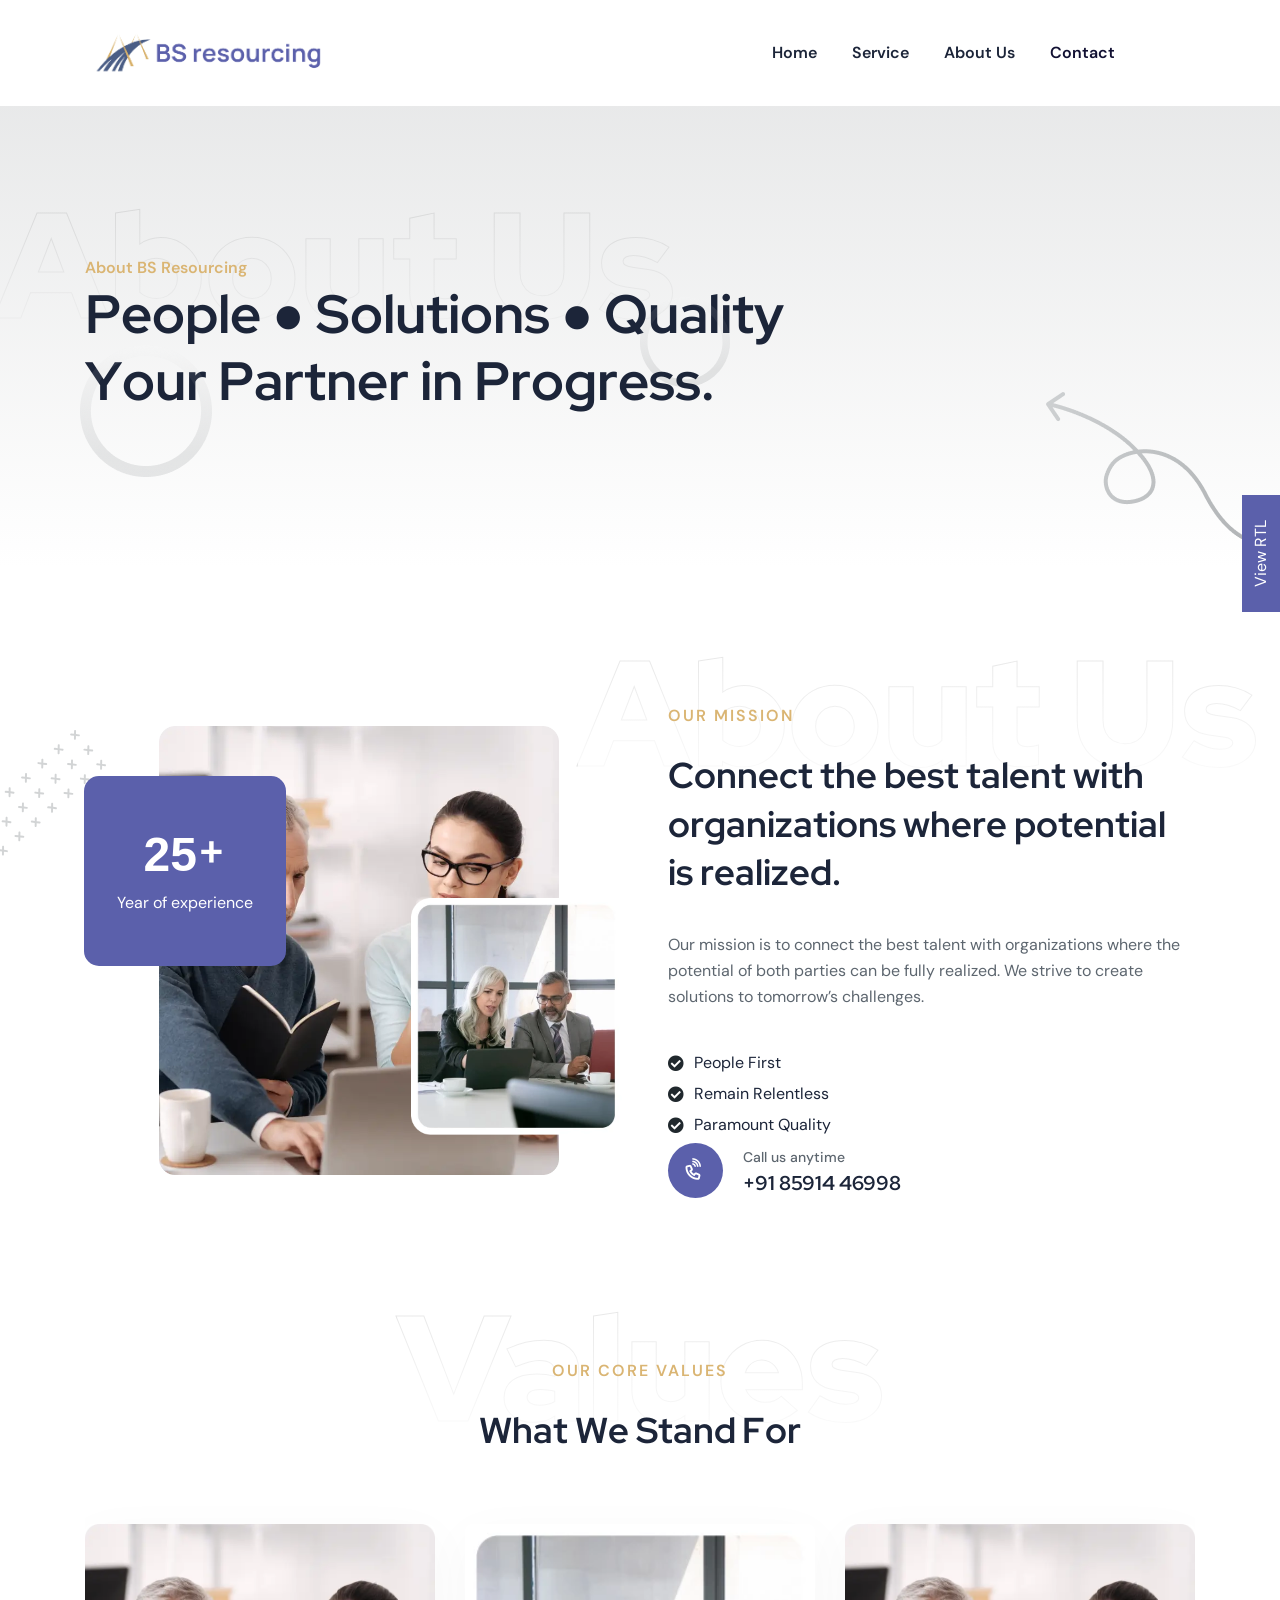
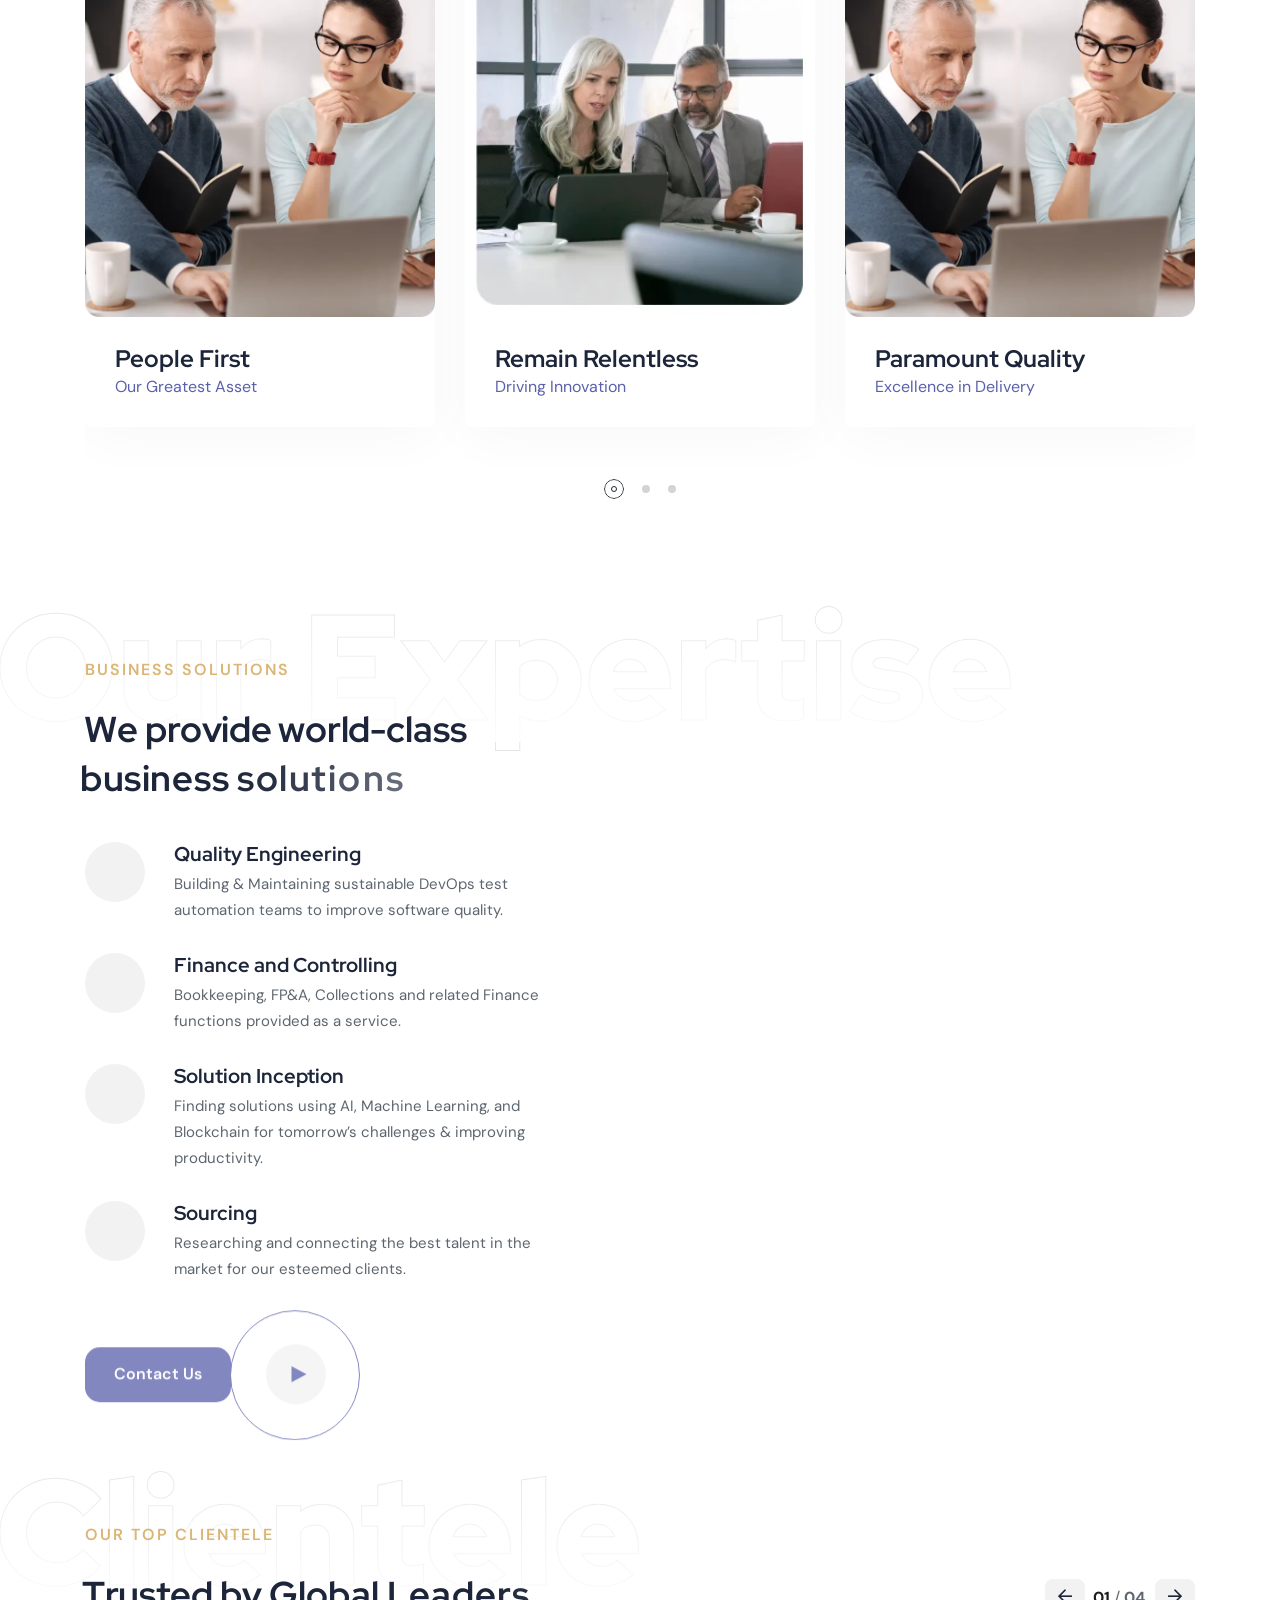
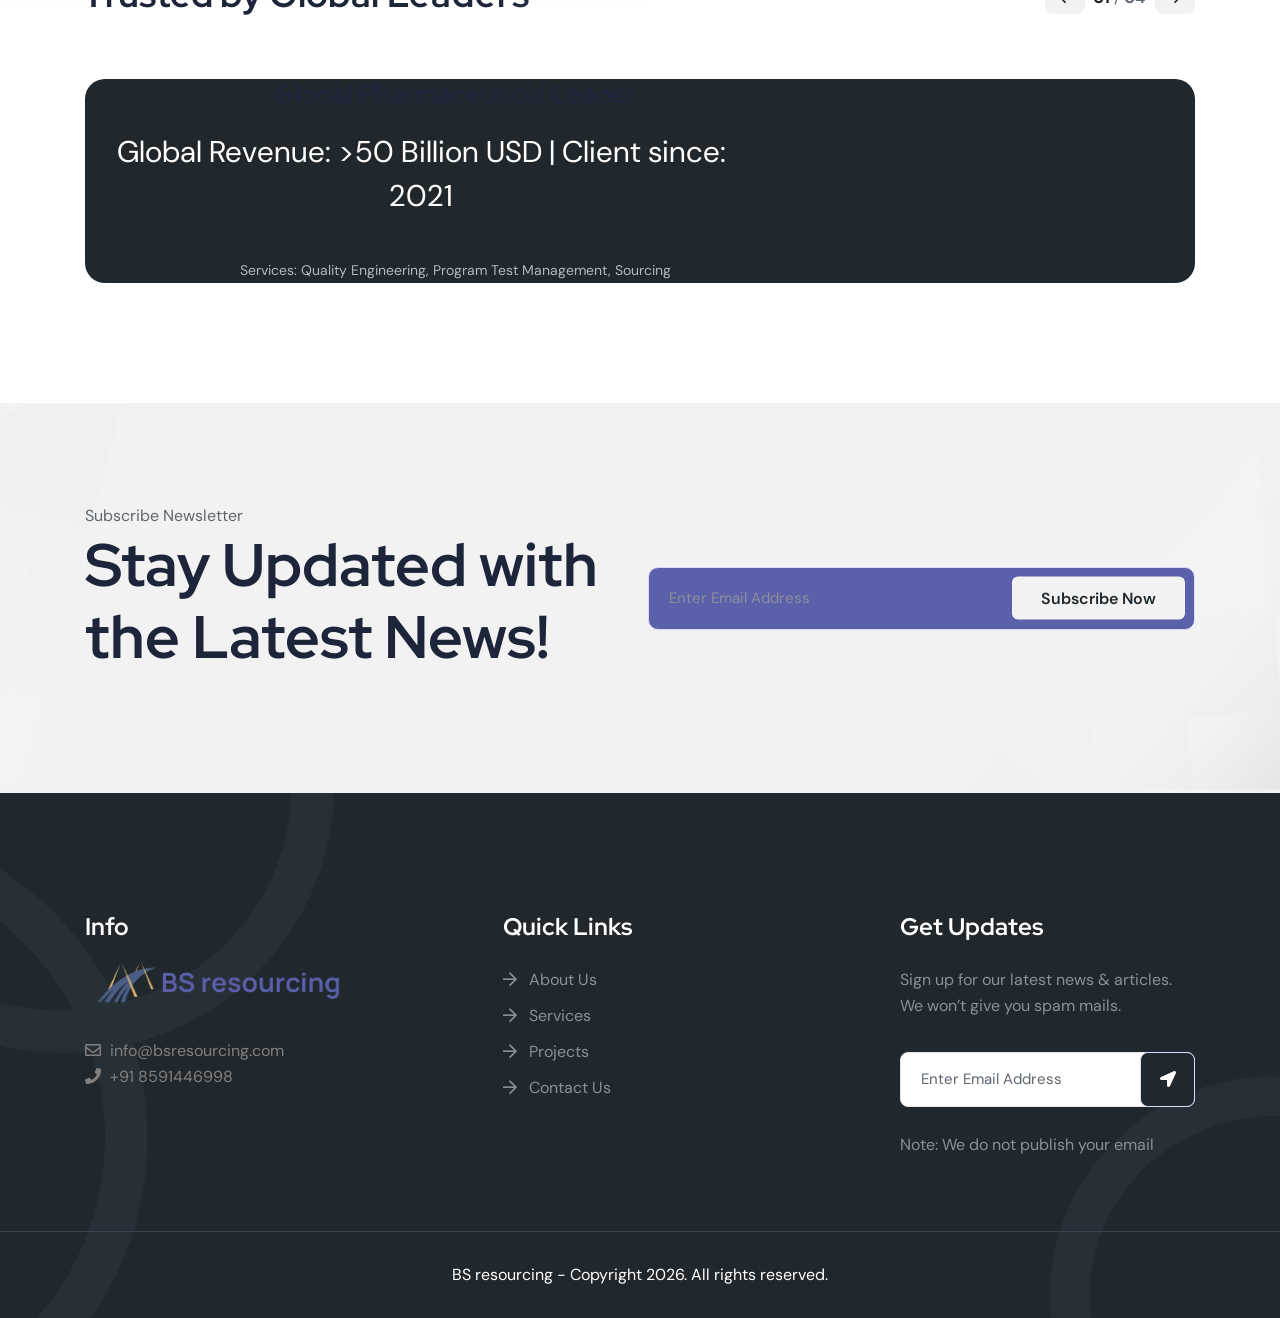
==== commit 163f00db: "Simplify mobile menu and fix services links Replace the large, multi-level mobile navigation markup " ====
--- a/about.html
+++ b/about.html
@@ -45,7 +45,7 @@
                                             <a href="index.html">Home</a>
                                         </li>
                                         <li class="main-nav">
-                                            <a href="service.html">Service</a>
+                                            <a href="services.html">Service</a>
                                         </li>
                                         <li class="main-nav">
                                             <a href="about.html">About Us</a>
@@ -669,176 +669,17 @@
         <div class="mobile-menu d-block d-xl-none">
             <nav class="nav-main mainmenu-nav mt--30">
                 <ul class="mainmenu metismenu" id="mobile-menu-active">
-                    <li class="has-droupdown">
-                        <a href="#" class="main" aria-expanded="false">Demos</a>
-                        <ul class="submenu mm-collapse" style="height: 0px;">
-                            <li><a href="index.html">Business One</a></li>
-                            <li><a href="index-two.html">Business Two</a></li>
-                            <li><a href="index-three.html">Business Three</a></li>
-                            <li><a href="index-four.html">Business Four</a></li>
-                            <li><a href="index-five.html">Finance Demo</a></li>
-                            <li><a href="index-six.html">Marketing agency</a></li>
-                            <li><a href="index-seven.html">Business agency</a></li>
-                            <li><a href="index-eight.html">Business Management</a></li>
-                            <li><a href="index-nine.html">Insurance Home</a></li>
-                            <li><a href="index-ten.html">Business Website</a></li>
-                            <li><a href="index-eleven.html">Business Parallax</a></li>
-                            <li><a href="index-twelve.html">Business Video</a></li>
-                            <li><a href="index-thirteen.html">Accountent One</a></li>
-                            <li><a href="index-fourteen.html">Accountent Two</a></li>
-                            <li><a href="index-fifteen.html">HR Website</a></li>
-                            <li><a href="index-sixteen.html">Business Coach</a></li>
-                            <li><a href="index-seventeen.html">SEO Website</a></li>
-                            <li><a href="index-eighteen.html">Technology Demo</a></li>
-                            <li><a href="index-nineteen.html">Business Investment</a></li>
-                            <li><a href="index-twenty.html">Business Partner</a></li>
-                            <li><a href="index-twenty-one.html">Business Intelligence</a></li>
-                        </ul>
+                    <li class="">
+                        <a href="index.html" class="main" aria-expanded="false">Home</a>
+
                     </li>
-                    <li class="has-droupdown">
-                        <a href="#" class="main" aria-expanded="false">Onepage</a>
-                        <ul class="submenu mm-collapse" style="height: 0px;">
-                            <li><a href="onepage-one.html">Business One</a></li>
-                            <li><a href="onepage-two.html">Business Two</a></li>
-                            <li><a href="onepage-three.html">Business Three</a></li>
-                            <li><a href="onepage-four.html">Business Four</a></li>
-                            <li><a href="onepage-five.html">Finance Demo</a></li>
-                            <li><a href="onepage-six.html">Marketing agency</a></li>
-                            <li><a href="onepage-seven.html">Business agency</a></li>
-                            <li><a href="onepage-eight.html">Business Management</a></li>
-                            <li><a href="onepage-nine.html">Insurance Home</a></li>
-                            <li><a href="onepage-ten.html">Business Website</a></li>
-                            <li><a href="onepage-eleven.html">Business Parallax</a></li>
-                            <li><a href="onepage-twelve.html">Business Video</a></li>
-                            <li><a href="onepage-thirteen.html">Accountent One</a></li>
-                            <li><a href="onepage-fourteen.html">Accountent Two</a></li>
-                            <li><a href="onepage-fifteen.html">HR Website</a></li>
-                            <li><a href="onepage-sixteen.html">Business Coach</a></li>
-                            <li><a href="onepage-eighteen.html">Technology Demo</a></li>
-                            <li><a href="onepage-nineteen.html">Business Investment</a></li>
-                            <li><a href="onepage-twenty.html">Business Partner</a></li>
-                            <li><a href="onepage-twenty-one.html">Business Intelligence</a></li>
-                        </ul>
+                    <li class="">
+                        <a href="services.html" class="main" aria-expanded="false">Services</a>
+
                     </li>
-                    <li class="has-droupdown">
-                        <a href="#" class="main" aria-expanded="false">Pages</a>
-                        <ul class="submenu mm-collapse" style="height: 0px;">
-                            <li><a href="about.html">About
-                                    Company</a></li>
-                            <li><a href="service.html">Service</a></li>
-                            <li><a href="service-details.html">Service
-                                    Details</a>
-                            </li>
-                            <li><a href="service-details-2.html">Service
-                                    Details 2</a>
-                            </li>
-                            <li><a href="project.html">Project</a>
-                            </li>
-                            <li><a href="team.html">Team</a>
-                            </li>
-                            <li><a href="team-details.html">Team
-                                    Details</a>
-                            </li>
-                            <li><a href="pricing.html">Pricing</a>
-                            </li>
-                            <li><a href="appoinment.html">Appoinment</a>
-                            </li>
-                            <li><a href="history.html">Our
-                                    History</a>
-                            </li>
-                            <li><a href="blog-list.html">Blog
-                                    List</a>
-                            </li>
-                            <li><a href="blog-grid.html">Blog
-                                    List</a>
-                            </li>
-                            <li><a href="blog-details.html">Blog
-                                    Details</a>
-                            </li>
-                            <li><a href="blog-details-2.html">Blog
-                                    Details 02</a>
-                            </li>
-                            <li><a href="faq.html">Faq's</a>
-                            <li><a href="career.html">Career</a>
-                            </li>
-                            <li><a href="our-mission.html">Our
-                                    Mission</a>
-                            </li>
-                            <li><a href="partners.html">Partners</a>
-                            </li>
-                        </ul>
-                    </li>
-                    <li class="has-droupdown">
-                        <a href="#" class="main" aria-expanded="false">Services</a>
-                        <ul class="submenu mm-collapse" style="height: 0px;">
-                            <li><a class="mobile-menu-link" href="service.html">Service</a></li>
-                            <li><a class="mobile-menu-link" href="service-details.html">Service Details</a></li>
-                            <li><a class="mobile-menu-link" href="service-details-2.html">Service Details 2</a></li>
-                            <li><a class="mobile-menu-link" href="service-details-3.html">Service Details 3</a></li>
-                            <li><a class="mobile-menu-link" href="service-details-4.html">Service Details 4</a></li>
-                            <li><a class="mobile-menu-link" href="service-details-5.html">Service Details 5</a></li>
-
-                        </ul>
-                    </li>
-                    <li class="has-droupdown">
-                        <a href="#" class="main" aria-expanded="false">Projects</a>
-                        <ul class="submenu mm-collapse">
-                            <li><a href="project.html">Project</a>
-                            </li>
-                            <li><a href="project-slider.html">Project
-                                    Slider</a></li>
-                            <li><a href="project-slider-2.html">Project
-                                    Slider 2</a></li>
-                            <li><a href="project-card-slider.html">Project
-                                    Card Slider</a></li>
-                            <li><a href="project-bg-dark.html">Project
-                                    Bg Dark</a></li>
-                            <li><a href="project-grid.html">Project
-                                    Grid</a></li>
-                            <li><a href="project-grid-col-2.html">Project
-                                    Grid Col 2</a></li>
-                            <li><a href="project-slider-grid.html">Grid Slider</a></li>
-                            <li><a href="project-slider-overflow.html">Project Overflow</a>
-                            </li>
-                            <li><a href="project-grid-col-3.html">Project Grid Col 3</a>
-                            </li>
-                            <li><a href="project-bg-dark.html">Project
-                                    Hide Content</a></li>
-
-
-                            <li><a href="project-slider-2.html">Project
-                                    Hide
-                                    Content wide</a>
-                            </li>
-                            <li><a href="project-grid.html">Project
-                                    Card Hover</a>
-                            </li>
-                            <li><a href="project-slider-2.html">Project
-                                    Slider Image
-                                    Zoom</a>
-                            </li>
-                        </ul>
-                    </li>
-                    <li class="has-droupdown">
-                        <a href="#" class="main" aria-expanded="false">Shop Pages</a>
-                        <ul class="submenu mm-collapse">
-                            <li><a href="shop.html">Shop</a>
-                            </li>
-                            <li><a href="shop-single.html">Shop
-                                    Details</a>
-                            </li>
-                            <li><a href="account.html">Account</a>
-                            </li>
-                        </ul>
-                    </li>
-                    <li class="has-droupdown">
-                        <a href="#" class="main" aria-expanded="false">Blog</a>
-                        <ul class="submenu mm-collapse">
-                            <li><a href="blog-grid.html">Blog Grid</a></li>
-                            <li><a href="blog-list.html">Blog List</a></li>
-                            <li><a href="blog-details.html">Blog Details</a></li>
-                            <li><a href="blog-details-2.html">Blog Details 2</a></li>
-                        </ul>
+                    <li class="">
+                        <a href="about.html" class="main" aria-expanded="false">About Us</a>
+
                     </li>
                     <li>
                         <a href="contact.html" class="main" aria-expanded="false">Contact Us</a>
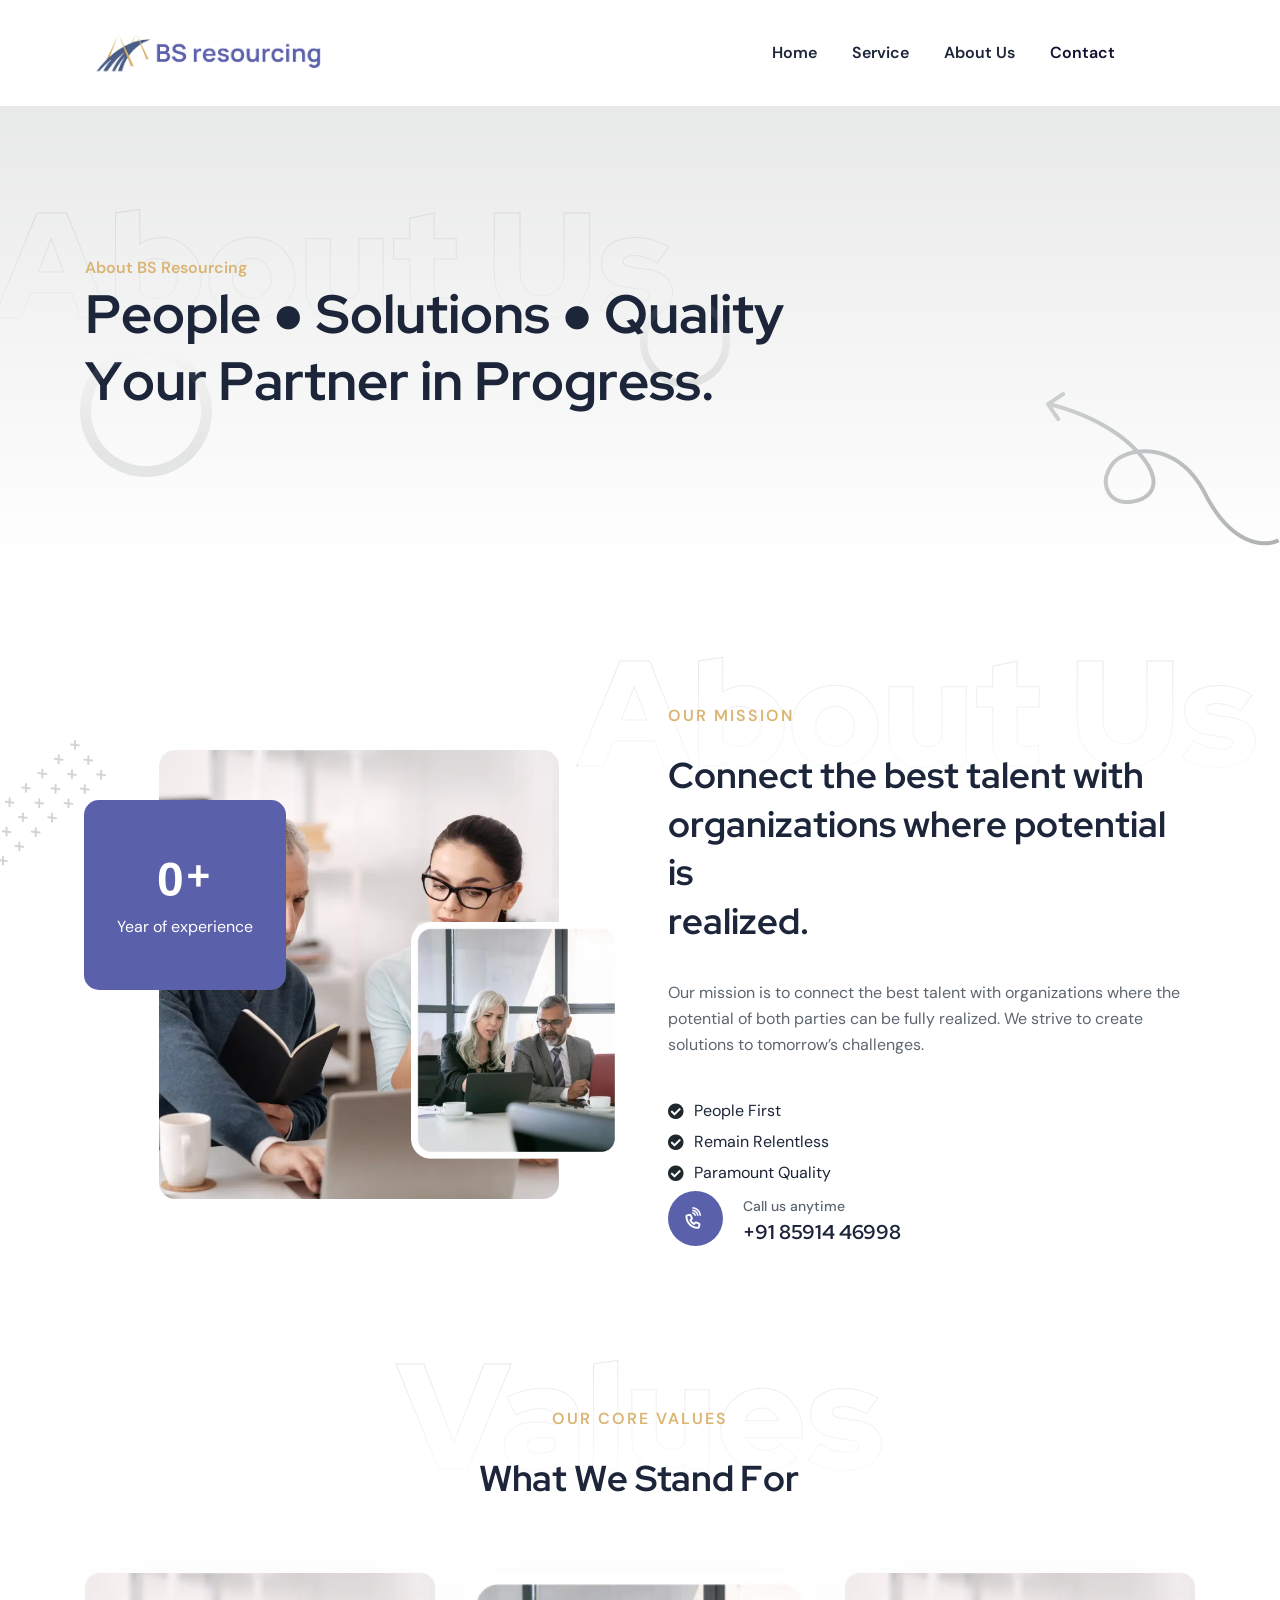
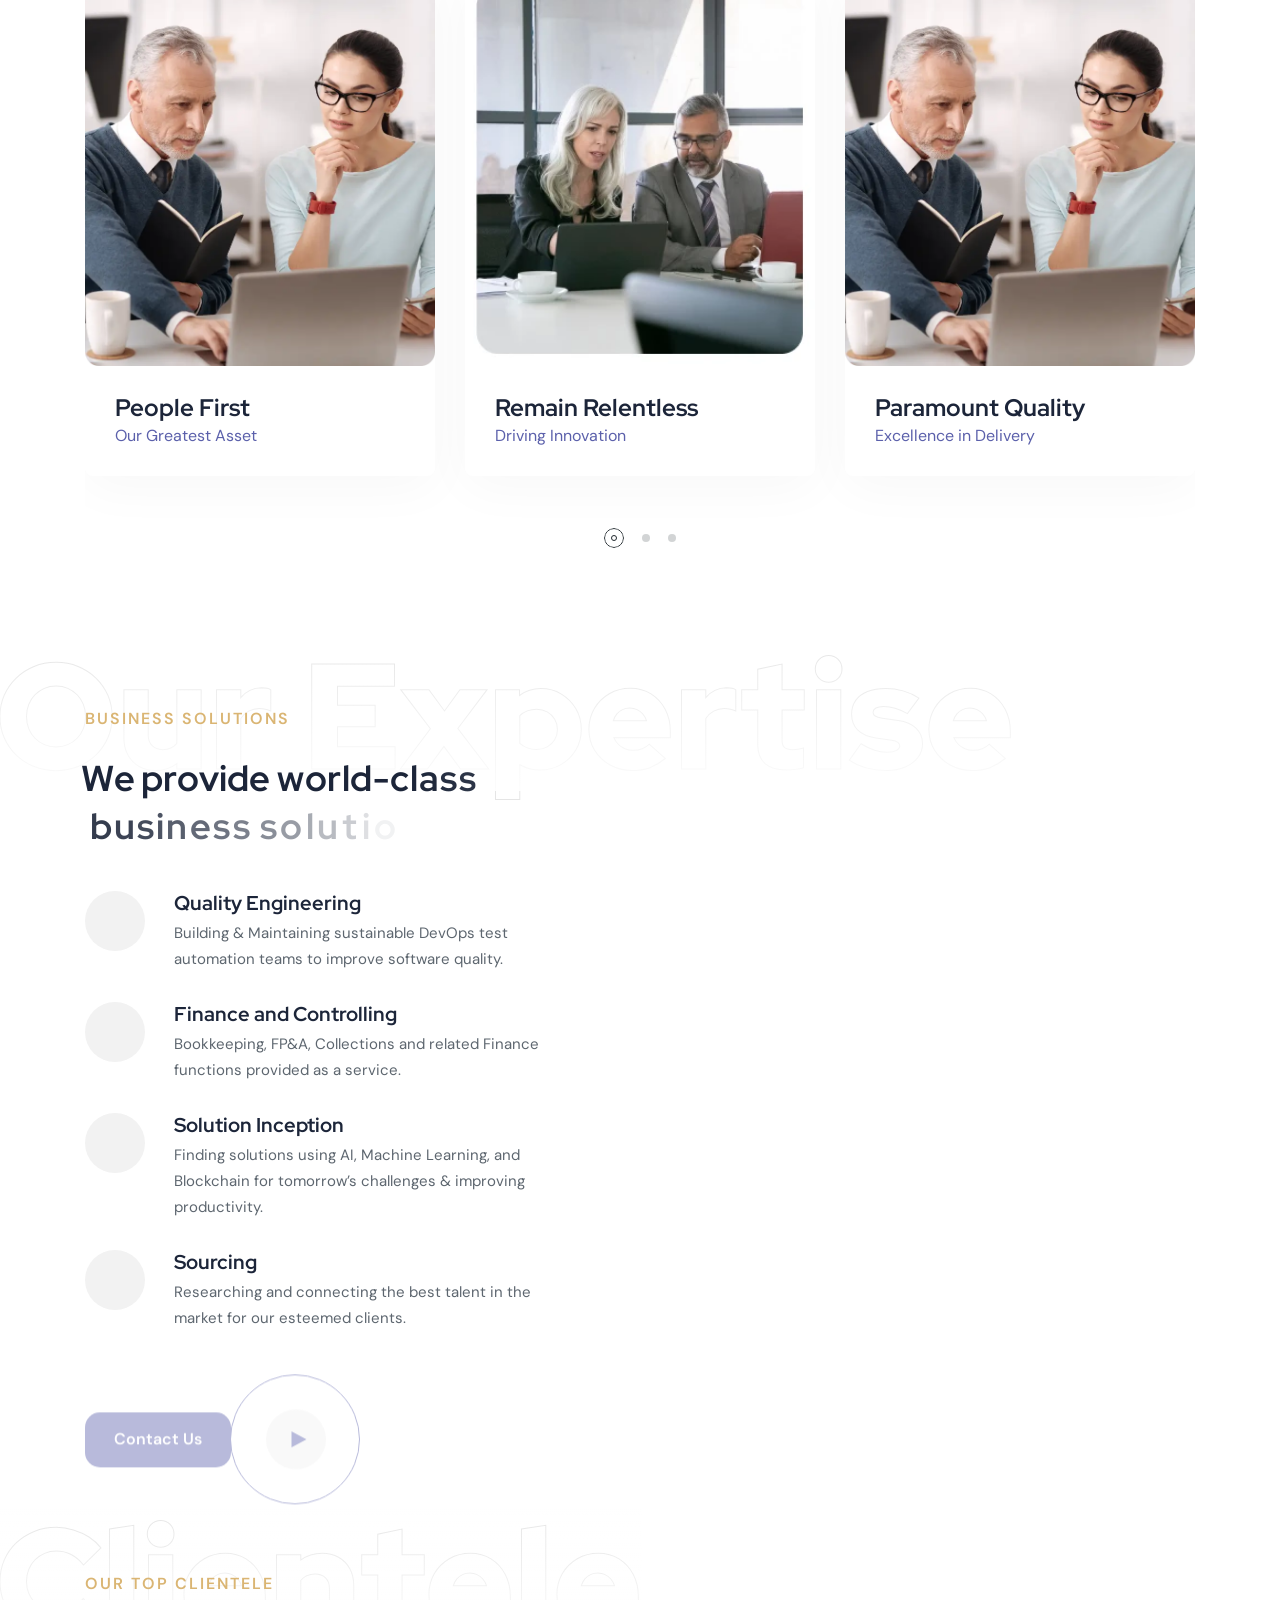
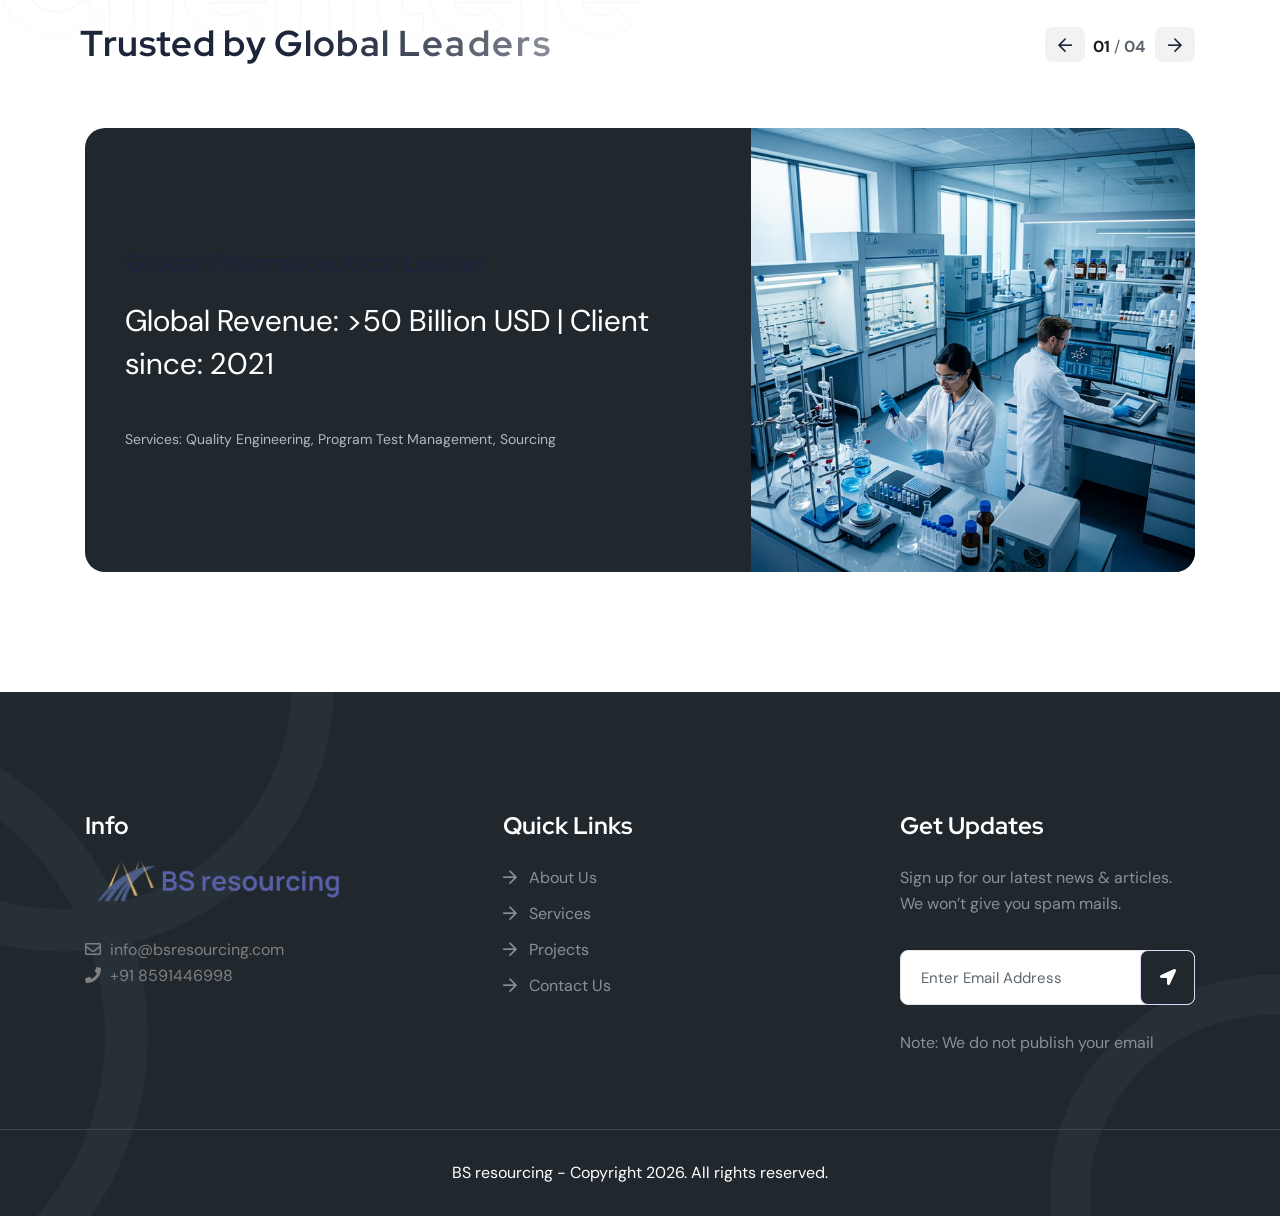
==== commit a279776a: "Add testimonial images and adjust layout Add testimonial thumbnail images and update layout/CSS for " ====
--- a/about.html
+++ b/about.html
@@ -378,7 +378,7 @@
 
                                 <div class="swiper-slide">
                                     <div class="testimonials-main-wrapper-two">
-                                        <div class="right-content-testimonials text-center">
+                                        <div class="right-content-testimonials">
                                             <h4 class="title">Global Pharmaceutical Leader</h4>
                                             <p class="disc">
                                                 Global Revenue: >50 Billion USD | Client since: 2021
@@ -387,11 +387,14 @@
                                                 <p>Services: Quality Engineering, Program Test Management, Sourcing</p>
                                             </div>
                                         </div>
+                                        <div class="right-thumbnail">
+                                            <img src="assets/images/testimonials/pharma.png" alt="pharma">
+                                        </div>
                                     </div>
                                 </div>
                                 <div class="swiper-slide">
                                     <div class="testimonials-main-wrapper-two">
-                                        <div class="right-content-testimonials text-center">
+                                        <div class="right-content-testimonials">
                                             <h4 class="title">Leading Travel Technology Company</h4>
                                             <p class="disc">
                                                 Global Revenue: >6 Billion USD | Client since: 2022
@@ -400,11 +403,14 @@
                                                 <p>Services: Quality Engineering, Sourcing</p>
                                             </div>
                                         </div>
+                                        <div class="right-thumbnail">
+                                            <img src="assets/images/testimonials/travel.png" alt="travel">
+                                        </div>
                                     </div>
                                 </div>
                                 <div class="swiper-slide">
                                     <div class="testimonials-main-wrapper-two">
-                                        <div class="right-content-testimonials text-center">
+                                        <div class="right-content-testimonials">
                                             <h4 class="title">International Running Brand</h4>
                                             <p class="disc">
                                                 Global Revenue: >5 Billion USD | Client since: 2022
@@ -413,11 +419,14 @@
                                                 <p>Services: Quality Engineering, Program Test Management, Sourcing</p>
                                             </div>
                                         </div>
+                                        <div class="right-thumbnail">
+                                            <img src="assets/images/testimonials/running.png" alt="running">
+                                        </div>
                                     </div>
                                 </div>
                                 <div class="swiper-slide">
                                     <div class="testimonials-main-wrapper-two">
-                                        <div class="right-content-testimonials text-center">
+                                        <div class="right-content-testimonials">
                                             <h4 class="title">US based Global Software Company</h4>
                                             <p class="disc">
                                                 Global Revenue: >2 Billion USD | Client since: 2023
@@ -426,6 +435,9 @@
                                                 <p>Services: Finance & Controlling, Sourcing</p>
                                             </div>
                                         </div>
+                                        <div class="right-thumbnail">
+                                            <img src="assets/images/testimonials/software.png" alt="software">
+                                        </div>
                                     </div>
                                 </div>
 
@@ -441,7 +453,7 @@
 
     <!-- rts brand area end -->
 
-    <!-- rts cta area start -->
+    <!-- rts cta area start 
     <div class="rts-cta-area-inner bg_image ptb--100">
         <div class="container">
             <div class="row">
@@ -459,7 +471,7 @@
                 </div>
             </div>
         </div>
-    </div>
+    </div>-->
     <!-- rts cta area end -->
 
     <!-- footer area start -->
@@ -732,11 +744,11 @@
     <div id="anywhere-home" class="">
     </div>
 
-    <!-- rtl btn area start -->
+    <!-- rtl btn area start 
     <div class="rtl-ltr-switcher-btn">
         <span class="rtl show">View RTL</span>
         <span class="ltr">View LTR</span>
-    </div>
+    </div>-->
     <!-- rtl btn area end -->
 
     <!-- progress area start -->
--- a/assets/css/style.css
+++ b/assets/css/style.css
@@ -23967,18 +23967,19 @@
 }
 
 .testimonials-main-wrapper-two .right-content-testimonials {
-  padding-left: 30px;
+  padding: 40px;
+  flex: 1;
 }
 
 @media only screen and (max-width: 767px) {
   .testimonials-main-wrapper-two .right-content-testimonials {
-    padding-bottom: 20px;
+    padding: 30px;
   }
 }
 
 @media only screen and (max-width: 575px) {
   .testimonials-main-wrapper-two .right-content-testimonials {
-    padding: 30px;
+    padding: 20px;
   }
 }
 
@@ -23986,7 +23987,7 @@
   font-size: 30px;
   line-height: 1.45;
   color: #fff;
-  max-width: 90%;
+  max-width: 100%;
 }
 
 @media only screen and (max-width: 1199px) {
@@ -24008,6 +24009,30 @@
 
 .testimonials-main-wrapper-two .right-content-testimonials .name-desig p b {
   color: #fff;
+}
+
+.testimonials-main-wrapper-two .right-thumbnail {
+  flex: 0 0 40%;
+  max-width: 40%;
+  height: 100%;
+}
+
+.testimonials-main-wrapper-two .right-thumbnail img {
+  width: 100%;
+  height: 100%;
+  object-fit: cover;
+}
+
+@media only screen and (max-width: 991px) {
+  .testimonials-main-wrapper-two {
+    flex-direction: column-reverse;
+  }
+
+  .testimonials-main-wrapper-two .right-thumbnail {
+    flex: 0 0 100%;
+    max-width: 100%;
+    height: 300px;
+  }
 }
 
 .bg-client-r-h2 {
